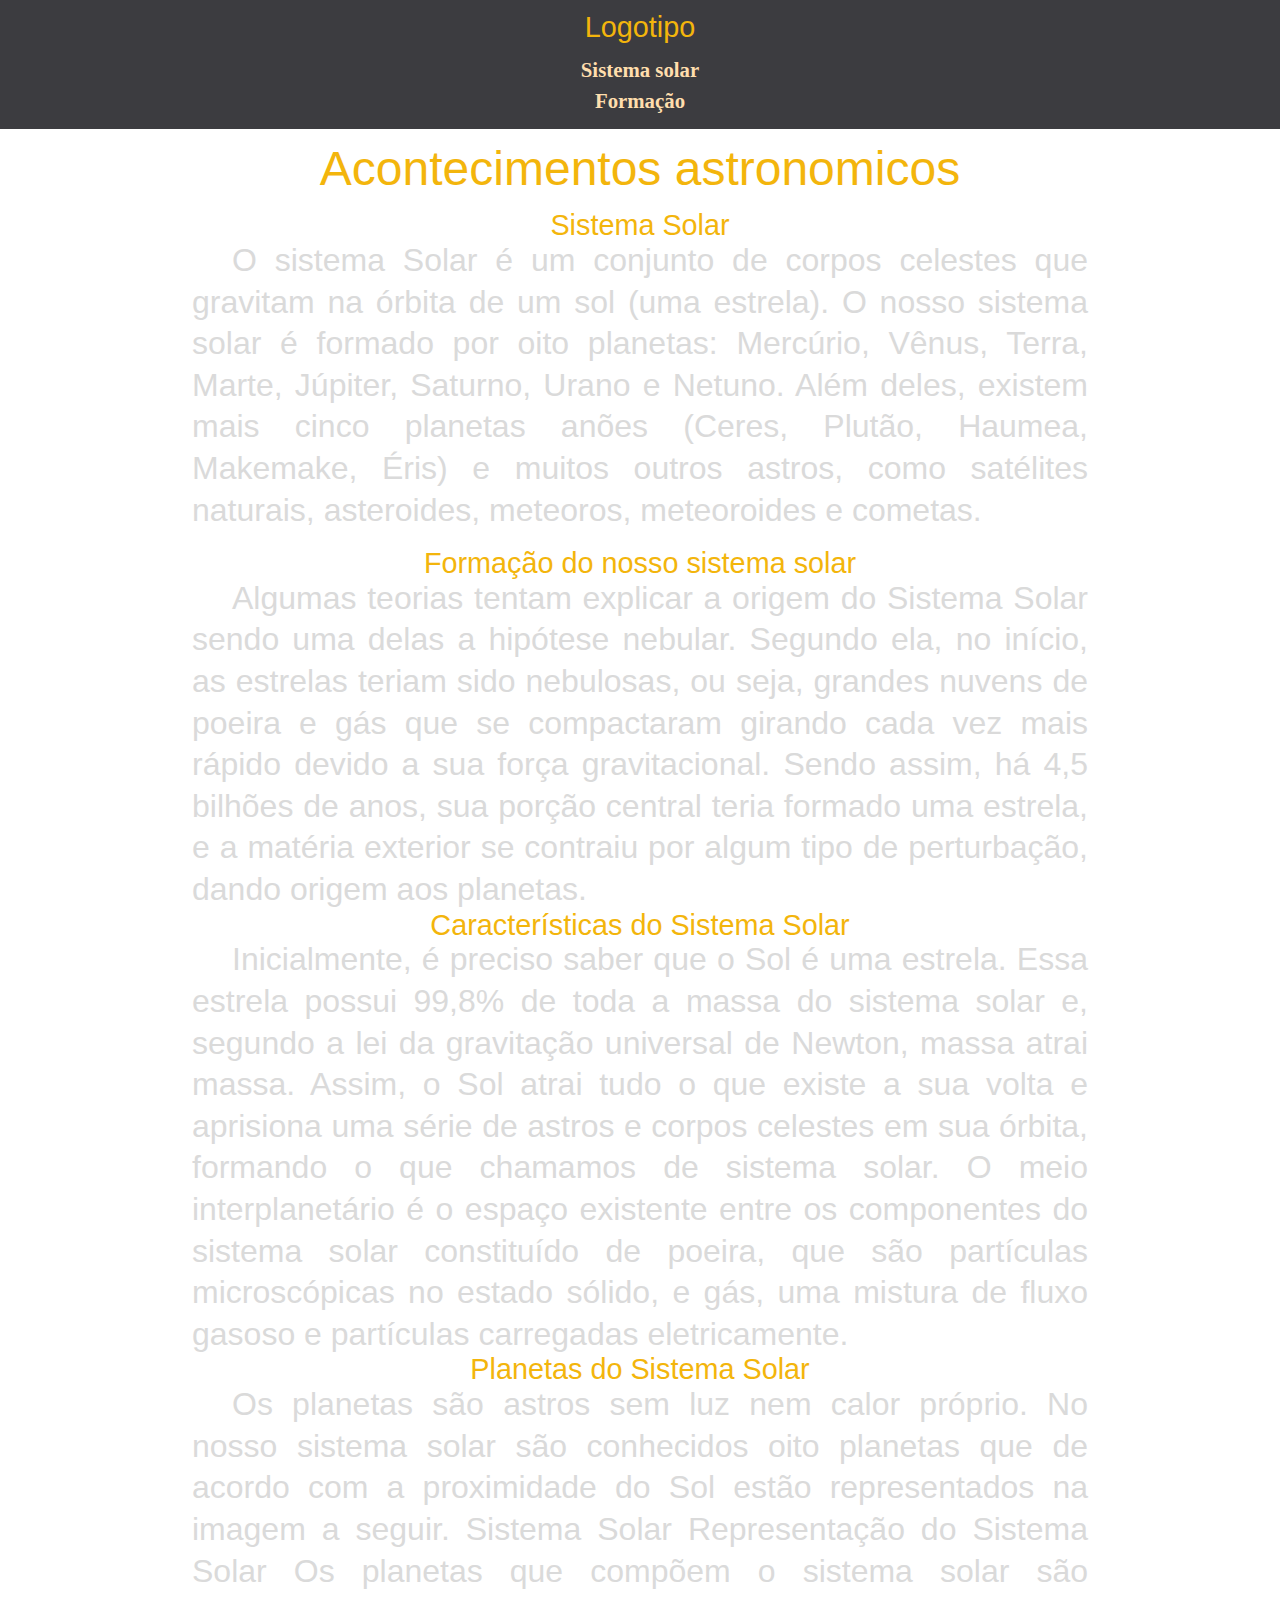
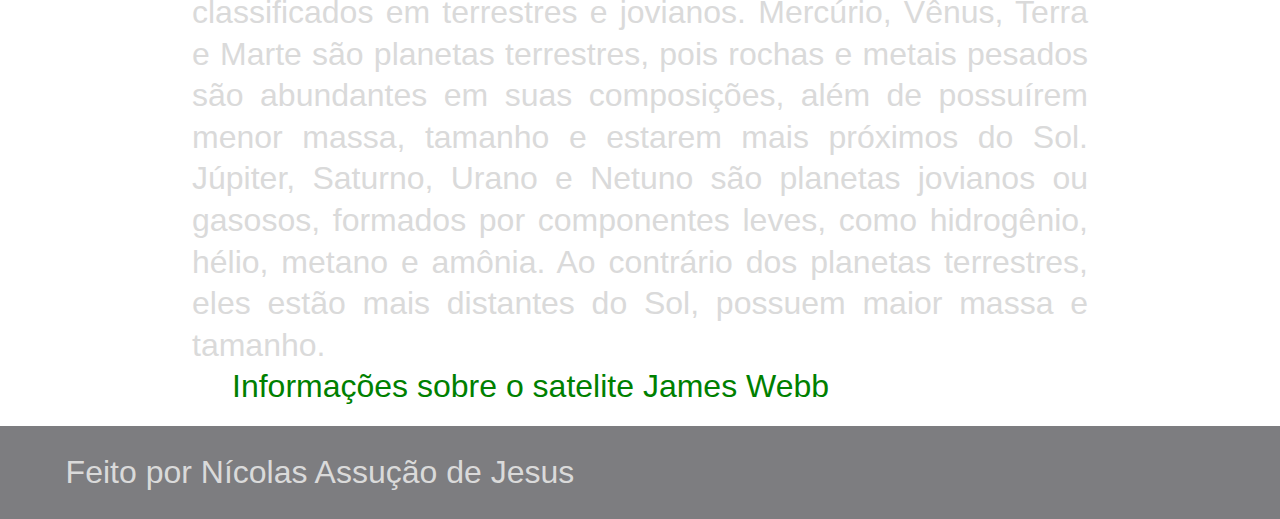
==== index.html @ 21ac7b67 "Alterações" ====
<!DOCTYPE html>
<html lang="pt-br">
<head>
    <meta charset="UTF-8">
    <meta http-equiv="X-UA-Compatible" content="IE=edge">
    <meta name="viewport" content="width=device-width, initial-scale=1.0">
    <link rel="stylesheet" href="css/reset.css">
    <link rel="stylesheet" href="css\estilo.css">
    <title>Astronomia</title>
</head>
<body>
    <header>
         <nav class="menu">
          <div class="logo">
            <h2>Logotipo</h2>
          </div>
        <div class="itens_menu">
        <ul>
            <li><a href="#Solar">Sistema solar</a></li>
            <li><a href="#Formação">Formação</a></li>
        <ul>
          </div>
        </nav>
        <figure>
            <img class="img_topo" src="img\James webb.webp" alt="">
        </figure>
    </header>
        <div class="container">

                    <h1>Acontecimentos astronomicos</h1>

                    <section id="Solar">
                    <h2>Sistema Solar</h2>
                    <p> O sistema Solar é um conjunto de corpos celestes que gravitam na órbita de um sol (uma estrela). 
                        O nosso sistema solar é formado por oito planetas: Mercúrio, Vênus, Terra, Marte, Júpiter, Saturno, Urano e Netuno.
                        Além deles, existem mais cinco planetas anões (Ceres, Plutão, Haumea, Makemake, Éris) e muitos outros astros, como 
                        satélites naturais, asteroides, meteoros, meteoroides e cometas.</p>
                    </section>
                    <section id="Formação">

                       <h2>Formação do nosso sistema solar </h2>
                    <p>Algumas teorias tentam explicar a origem do Sistema Solar sendo uma delas a hipótese nebular. Segundo ela, no início, as estrelas 
                    teriam sido nebulosas, ou seja, grandes nuvens de poeira e gás que se compactaram girando cada vez mais rápido 
                    devido a sua força gravitacional. Sendo assim, há 4,5 bilhões de anos, sua porção central teria formado 
                    uma estrela, e a matéria exterior se contraiu por algum tipo de perturbação, dando origem aos planetas. </p>

                       <h2>Características do Sistema Solar</h2>
                    <p>Inicialmente, é preciso saber que o Sol é uma estrela. Essa estrela possui 99,8% de toda a massa do sistema solar e, segundo a lei da gravitação 
                    universal de Newton, massa atrai massa. Assim, o Sol atrai tudo o que existe a sua volta e aprisiona uma série de astros e 
                    corpos celestes em sua órbita, formando o que chamamos de sistema solar. O meio interplanetário é o espaço existente entre os componentes do sistema 
                    solar constituído de poeira, que são partículas microscópicas no estado sólido, e gás, uma mistura de fluxo gasoso e partículas carregadas eletricamente.</p>
                        
                        <h2>Planetas do Sistema Solar</h2>
                    <p>Os planetas são astros sem luz nem calor próprio. No nosso sistema solar são conhecidos 
                    oito planetas que de acordo com a proximidade do Sol estão representados na imagem a seguir. 
                    Sistema Solar Representação do Sistema Solar
                    Os planetas que compõem o sistema solar são classificados em terrestres e jovianos.
                    Mercúrio, Vênus, Terra e Marte são planetas terrestres, pois rochas e metais pesados são abundantes 
                    em suas composições, além de possuírem menor massa, tamanho e estarem mais próximos do Sol. Júpiter, Saturno, Urano e Netuno 
                    são planetas jovianos ou gasosos, formados por componentes leves, como hidrogênio, hélio, metano e amônia. Ao contrário dos 
                    planetas terrestres, eles estão mais distantes do Sol, possuem maior massa e tamanho.</p>
                    <p><a href="JamesWebb.html">Informações sobre o satelite James Webb</a></p>

                    </section>
        </div>
        <style>
            body{
               background-image: url("img/espaço.gif");
               background-size: cover;
               background-attachment: fixed;
                }

            a:link{
                color:green;
                background-color: transparent;
                text-decoration: none;
            }

            a:visited{
                color:rgb(255, 86, 86);
                background-color: transparent;
                text-decoration: none;
            }

            a:hover{
                color:red;
                background-color: transparent;
                text-decoration: none;
            }

            a:active{
                color:yellow;
                background-color: transparent;
                text-decoration: none;
            }
        </style>
        <footer>
<p>Feito por Nícolas Assução de Jesus</p>
        </footer>
</body>
</html>
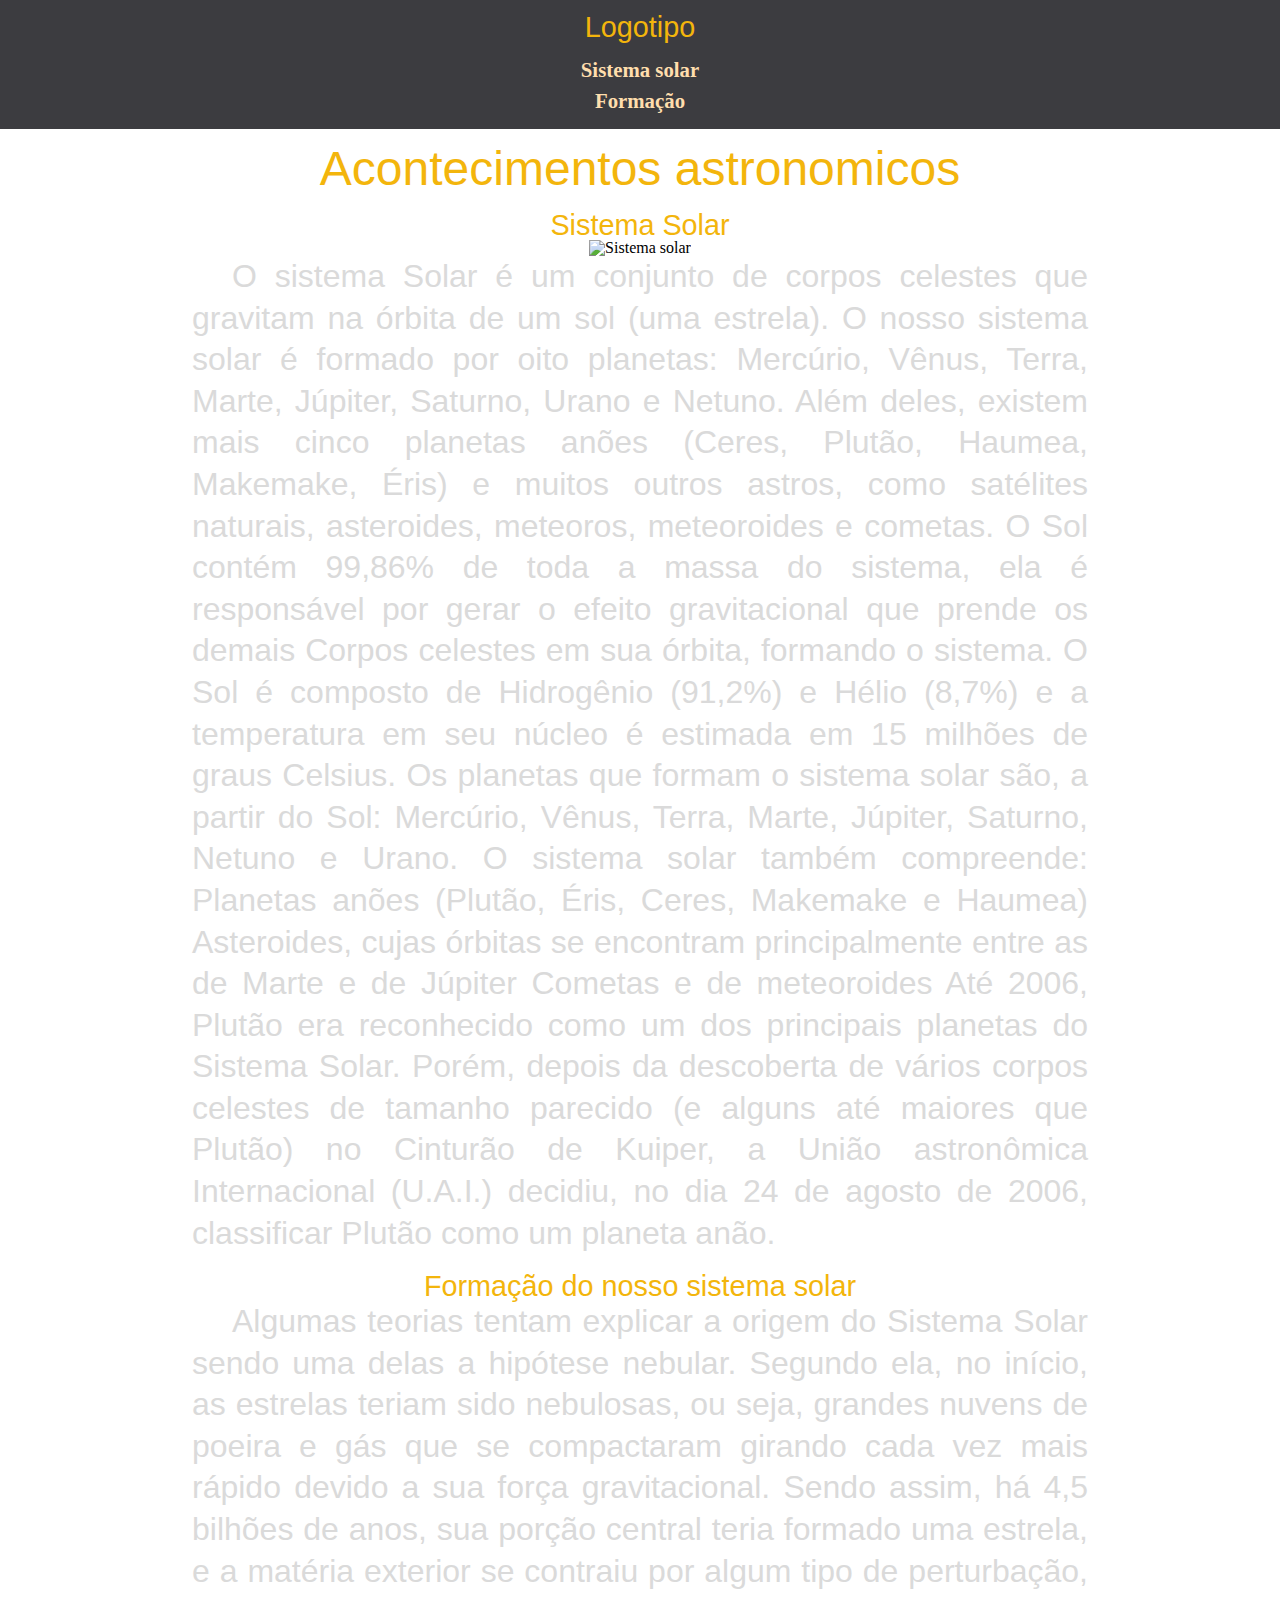
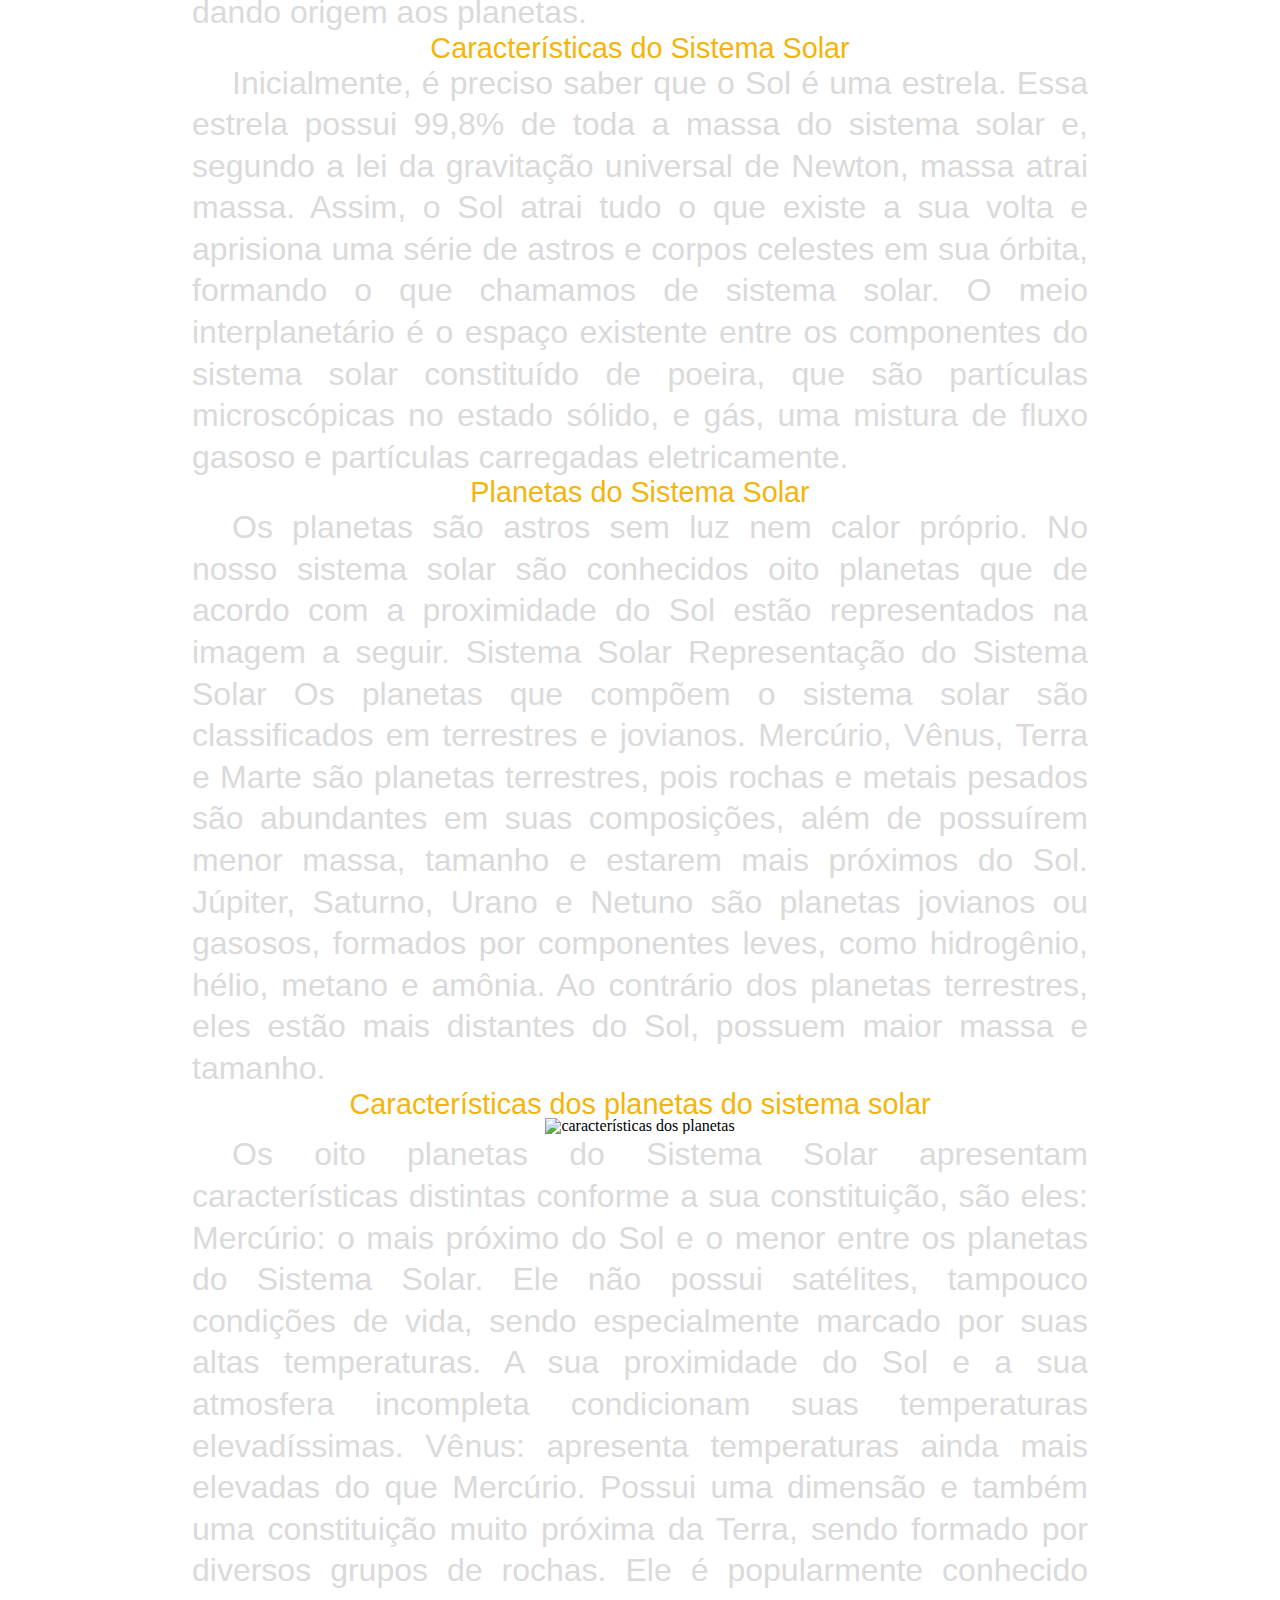
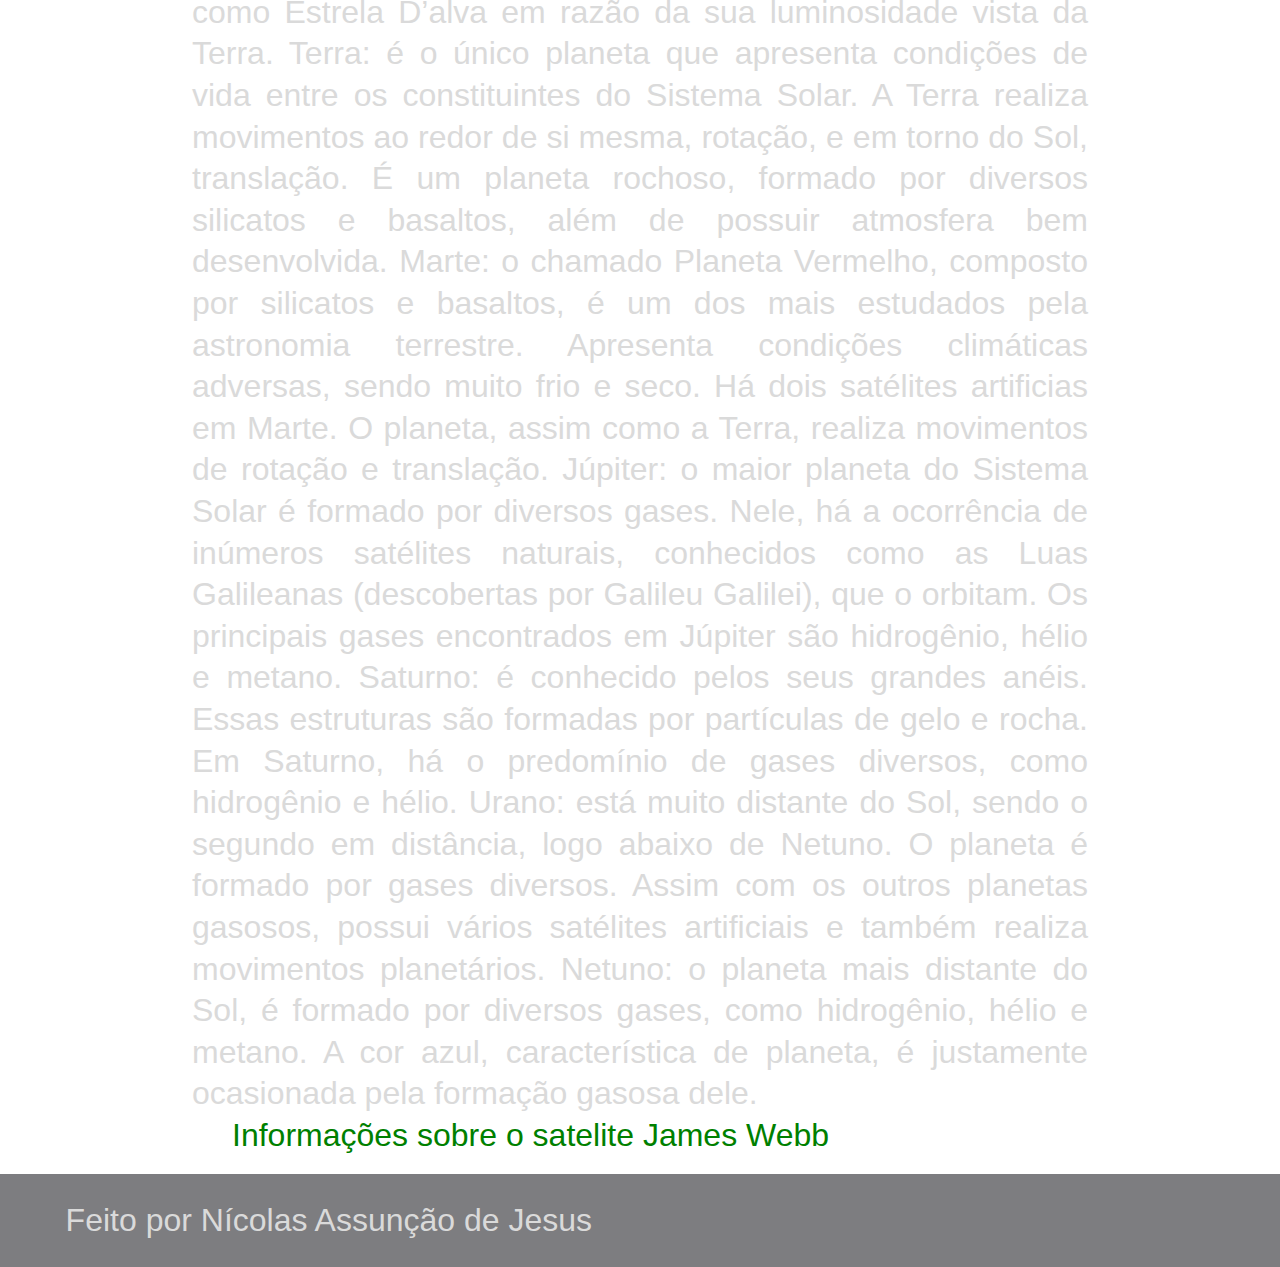
==== commit f0bbe7e0: "." ====
--- a/index.html
+++ b/index.html
@@ -31,10 +31,22 @@
 
                     <section id="Solar">
                     <h2>Sistema Solar</h2>
+                    <figure>
+                        <img class="esquerda" src="img/Sistema solar.webp" alt="Sistema solar">
+                    </figure>
                     <p> O sistema Solar é um conjunto de corpos celestes que gravitam na órbita de um sol (uma estrela). 
-                        O nosso sistema solar é formado por oito planetas: Mercúrio, Vênus, Terra, Marte, Júpiter, Saturno, Urano e Netuno.
-                        Além deles, existem mais cinco planetas anões (Ceres, Plutão, Haumea, Makemake, Éris) e muitos outros astros, como 
-                        satélites naturais, asteroides, meteoros, meteoroides e cometas.</p>
+                    O nosso sistema solar é formado por oito planetas: Mercúrio, Vênus, Terra, Marte, Júpiter, Saturno, Urano e Netuno.
+                    Além deles, existem mais cinco planetas anões (Ceres, Plutão, Haumea, Makemake, Éris) e muitos outros astros, como satélites naturais, asteroides, meteoros, meteoroides e cometas.
+                    O Sol contém 99,86% de toda a massa do sistema, ela é responsável por gerar o efeito gravitacional que prende os demais 
+                    Corpos celestes em sua órbita, formando o sistema. O Sol é composto de Hidrogênio (91,2%) e Hélio (8,7%) e a temperatura em seu núcleo é estimada em 15 milhões de graus Celsius.
+                    Os planetas que formam o sistema solar são, a partir do Sol: Mercúrio, Vênus, Terra, Marte, Júpiter, Saturno, Netuno e Urano.
+                    O sistema solar também compreende:
+                    Planetas anões (Plutão, Éris, Ceres, Makemake e Haumea)
+                    Asteroides, cujas órbitas se encontram principalmente entre as de Marte e de Júpiter
+                    Cometas e de meteoroides
+                    Até 2006, Plutão era reconhecido como um dos principais planetas do Sistema Solar. Porém, depois da descoberta de vários corpos celestes de tamanho parecido (e alguns até maiores que Plutão) no Cinturão de Kuiper, a União 
+                    astronômica Internacional (U.A.I.) decidiu, no dia 24 de agosto de 2006, classificar Plutão como um planeta anão.
+                    </p>
                     </section>
                     <section id="Formação">
 
@@ -59,6 +71,20 @@
                     em suas composições, além de possuírem menor massa, tamanho e estarem mais próximos do Sol. Júpiter, Saturno, Urano e Netuno 
                     são planetas jovianos ou gasosos, formados por componentes leves, como hidrogênio, hélio, metano e amônia. Ao contrário dos 
                     planetas terrestres, eles estão mais distantes do Sol, possuem maior massa e tamanho.</p>
+
+                    <h2>Características dos planetas do sistema solar</h2>
+                    <figure>
+                        <img class="direita" src="img/planetas.webp" alt="características dos planetas">
+                    </figure>
+                    <p>Os oito planetas do Sistema Solar apresentam características distintas conforme a sua constituição, são eles:
+                    Mercúrio: o mais próximo do Sol e o menor entre os planetas do Sistema Solar. Ele não possui satélites, tampouco condições de vida, sendo especialmente marcado por suas altas temperaturas. A sua proximidade do Sol e a sua atmosfera incompleta condicionam suas temperaturas elevadíssimas.
+                    Vênus: apresenta temperaturas ainda mais elevadas do que Mercúrio. Possui uma dimensão e também uma constituição muito próxima da Terra, sendo formado por diversos grupos de rochas. Ele é popularmente conhecido como Estrela D’alva em razão da sua luminosidade vista da Terra.
+                    Terra: é o único planeta que apresenta condições de vida entre os constituintes do Sistema Solar. A Terra realiza movimentos ao redor de si mesma, rotação, e em torno do Sol, translação. É um planeta rochoso, formado por diversos silicatos e basaltos, além de possuir atmosfera bem desenvolvida.
+                    Marte: o chamado Planeta Vermelho, composto por silicatos e basaltos, é um dos mais estudados pela astronomia terrestre. Apresenta condições climáticas adversas, sendo muito frio e seco. Há dois satélites artificias em Marte. O planeta, assim como a Terra, realiza movimentos de rotação e translação.
+                    Júpiter: o maior planeta do Sistema Solar é formado por diversos gases. Nele, há a ocorrência de inúmeros satélites naturais, conhecidos como as Luas Galileanas (descobertas por Galileu Galilei), que o orbitam. Os principais gases encontrados em Júpiter são hidrogênio, hélio e metano.
+                    Saturno: é conhecido pelos seus grandes anéis. Essas estruturas são formadas por partículas de gelo e rocha. Em Saturno, há o predomínio de gases diversos, como hidrogênio e hélio.
+                    Urano: está muito distante do Sol, sendo o segundo em distância, logo abaixo de Netuno. O planeta é formado por gases diversos. Assim com os outros planetas gasosos, possui vários satélites artificiais e também realiza movimentos planetários.
+                    Netuno: o planeta mais distante do Sol, é formado por diversos gases, como hidrogênio, hélio e metano. A cor azul, característica de planeta, é justamente ocasionada pela formação gasosa dele.</p>
                     <p><a href="JamesWebb.html">Informações sobre o satelite James Webb</a></p>
 
                     </section>
@@ -95,7 +121,7 @@
             }
         </style>
         <footer>
-<p>Feito por Nícolas Assução de Jesus</p>
+<p>Feito por Nícolas Assunção de Jesus</p>
         </footer>
 </body>
 </html>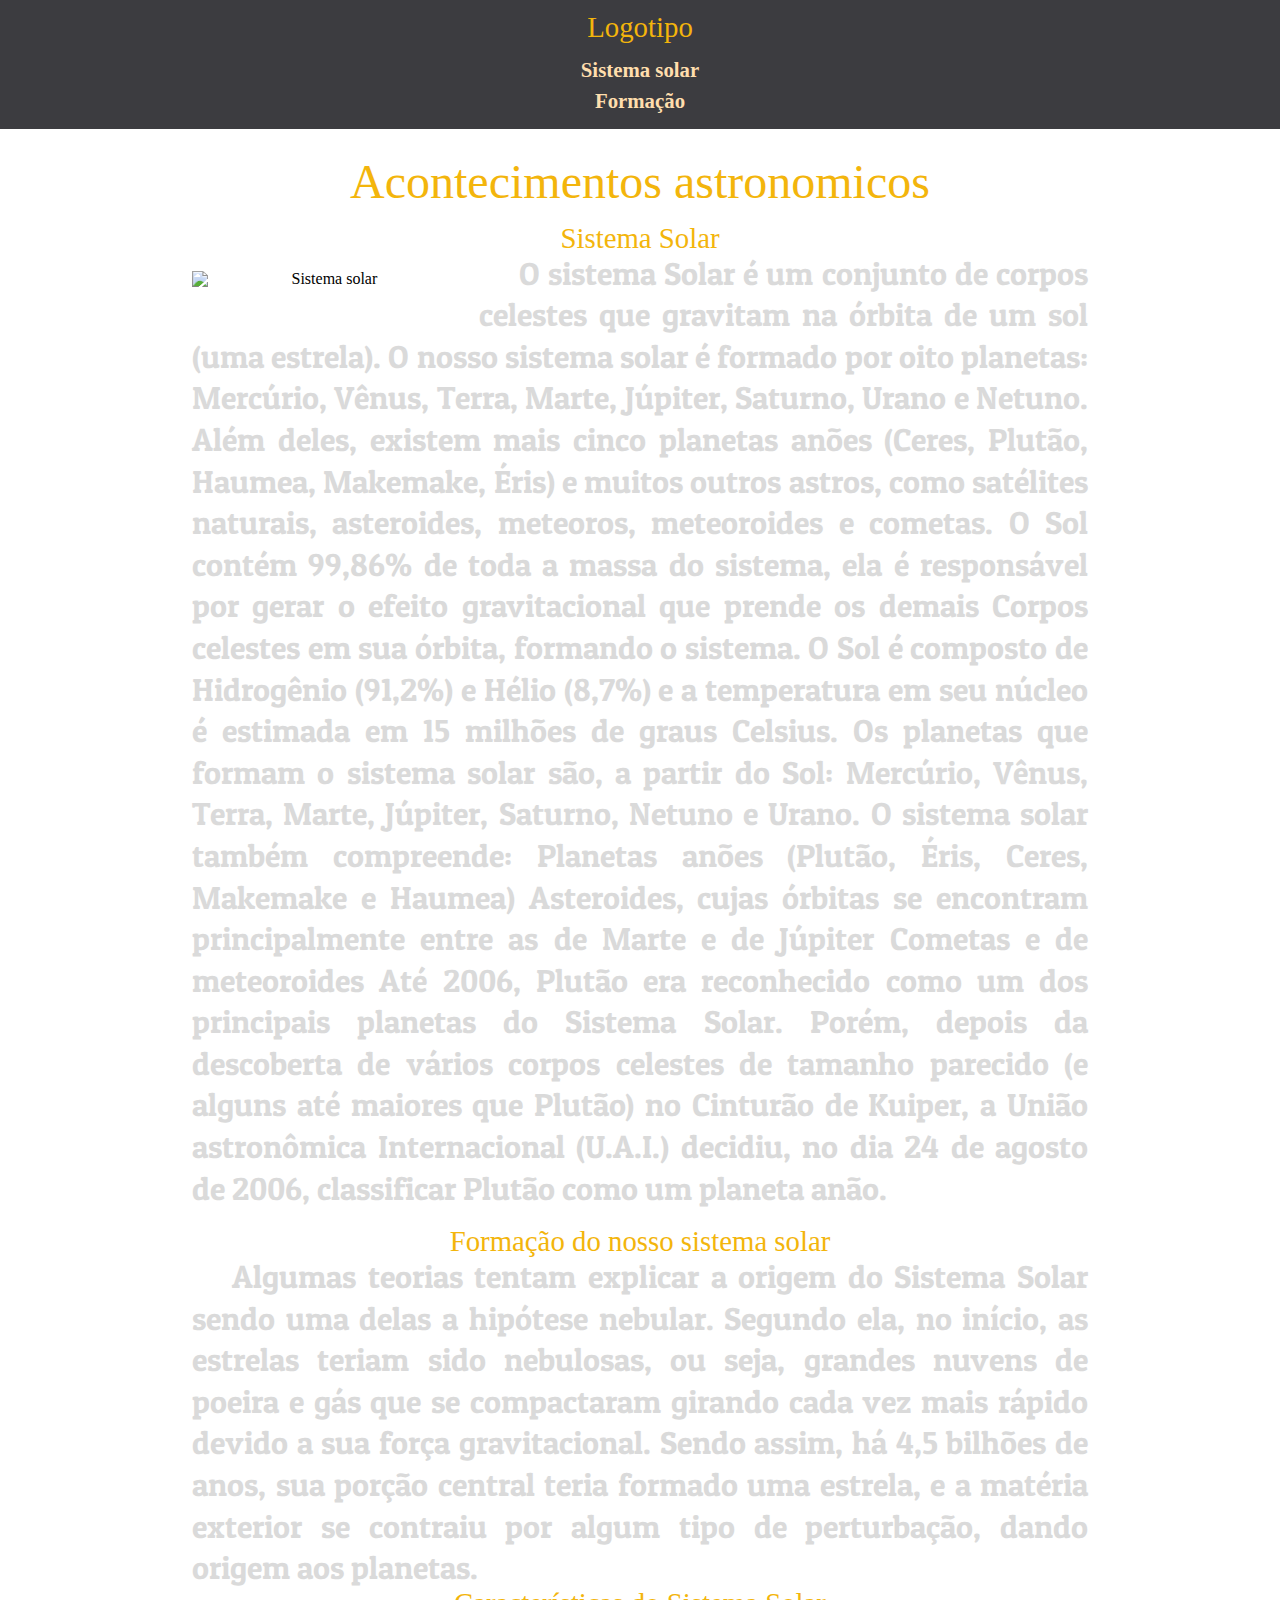
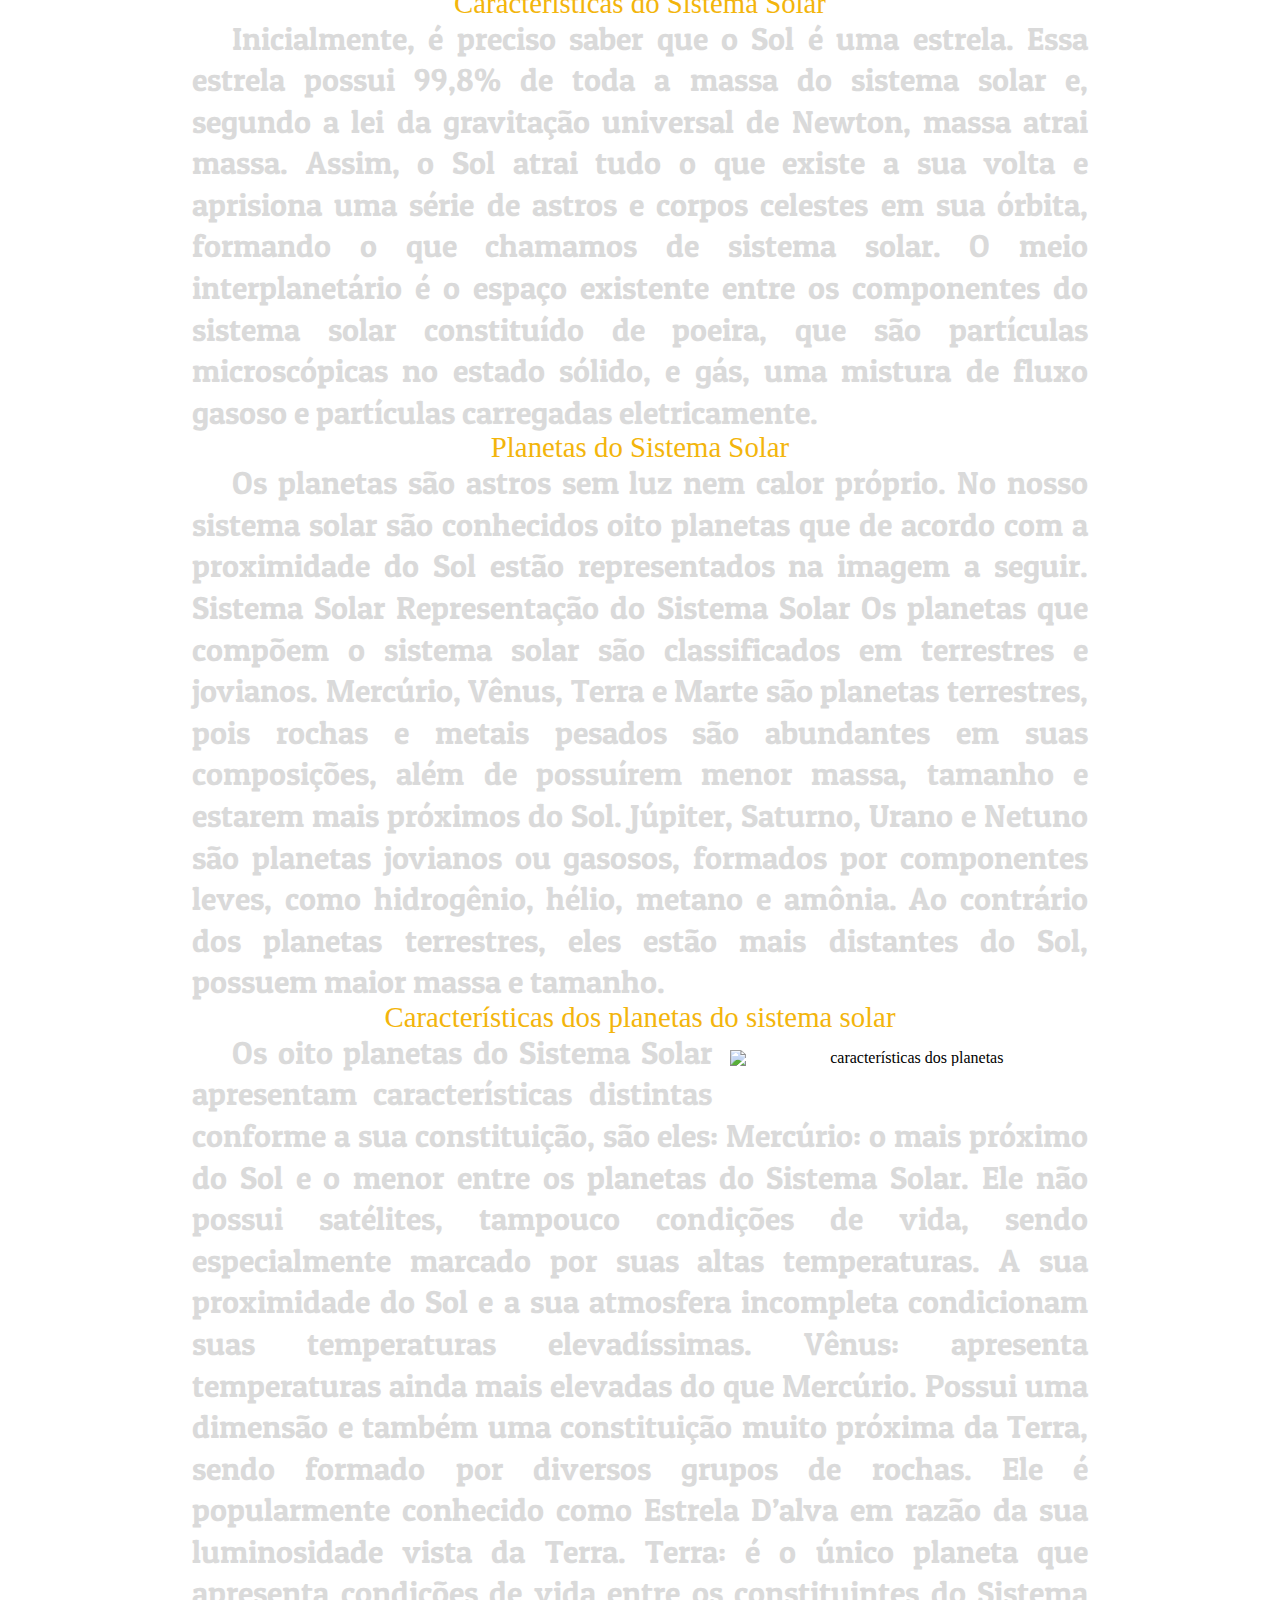
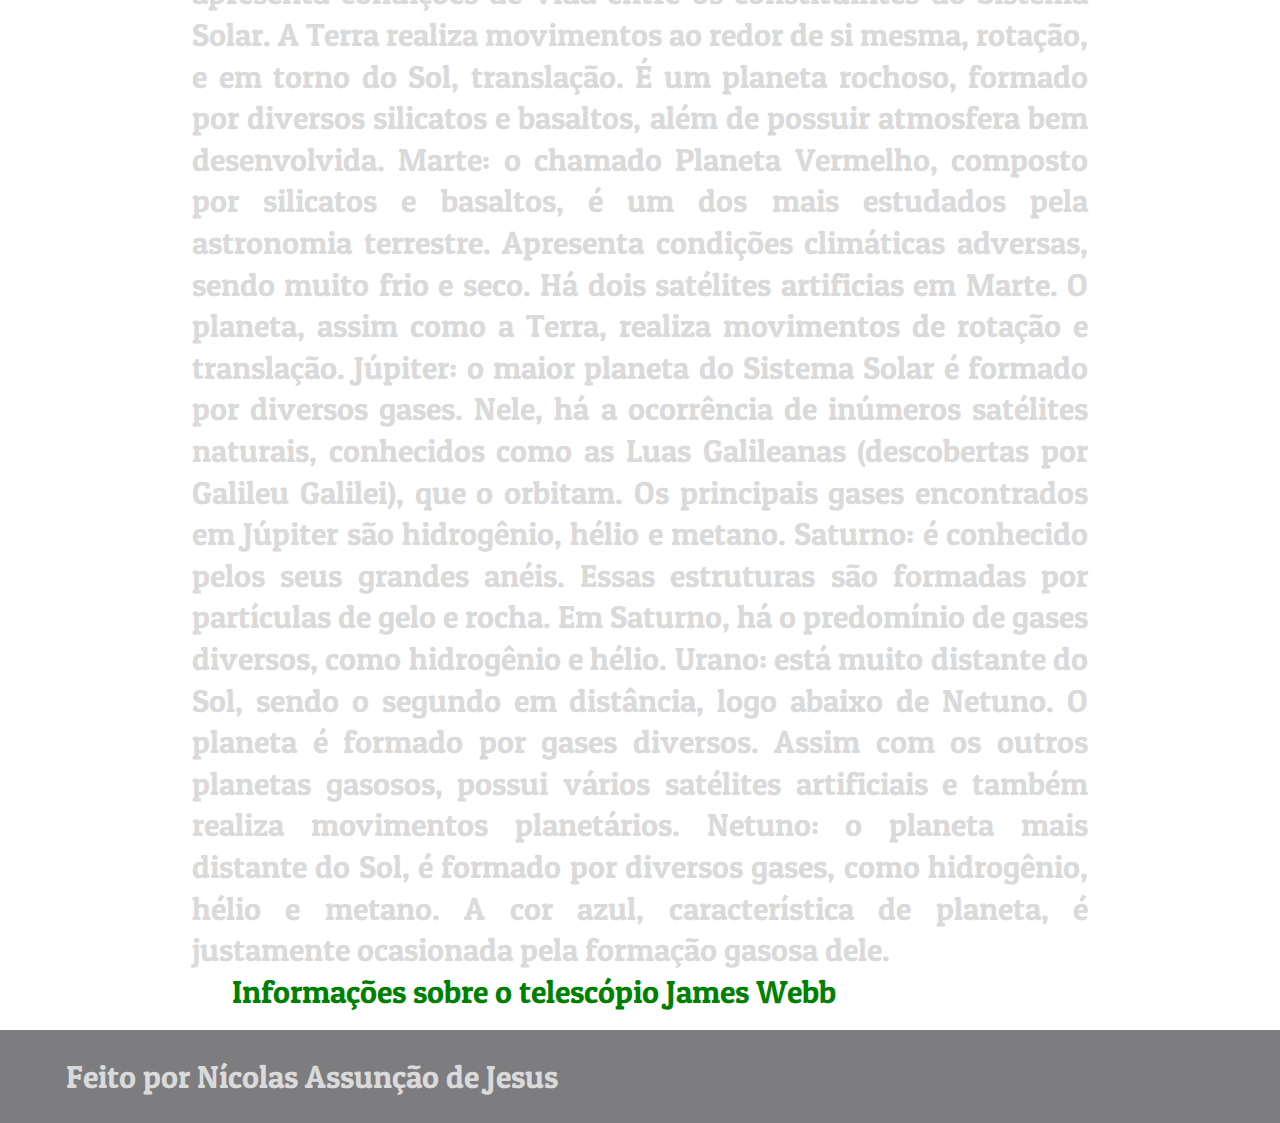
==== commit 2dffa624: "Add files via upload" ====
--- a/index.html
+++ b/index.html
@@ -6,6 +6,10 @@
     <meta name="viewport" content="width=device-width, initial-scale=1.0">
     <link rel="stylesheet" href="css/reset.css">
     <link rel="stylesheet" href="css\estilo.css">
+    <link rel="shortcut icon" href="img/favicon.ico" type="image/x-icon">
+    <link rel="preconnect" href="https://fonts.googleapis.com">
+<link rel="preconnect" href="https://fonts.gstatic.com" crossorigin>
+<link href="https://fonts.googleapis.com/css2?family=Signika+Negative:wght@300&display=swap" rel="stylesheet">
     <title>Astronomia</title>
 </head>
 <body>
@@ -85,7 +89,7 @@
                     Saturno: é conhecido pelos seus grandes anéis. Essas estruturas são formadas por partículas de gelo e rocha. Em Saturno, há o predomínio de gases diversos, como hidrogênio e hélio.
                     Urano: está muito distante do Sol, sendo o segundo em distância, logo abaixo de Netuno. O planeta é formado por gases diversos. Assim com os outros planetas gasosos, possui vários satélites artificiais e também realiza movimentos planetários.
                     Netuno: o planeta mais distante do Sol, é formado por diversos gases, como hidrogênio, hélio e metano. A cor azul, característica de planeta, é justamente ocasionada pela formação gasosa dele.</p>
-                    <p><a href="JamesWebb.html">Informações sobre o satelite James Webb</a></p>
+                    <p><a href="JamesWebb.html">Informações sobre o telescópio James Webb</a></p>
 
                     </section>
         </div>
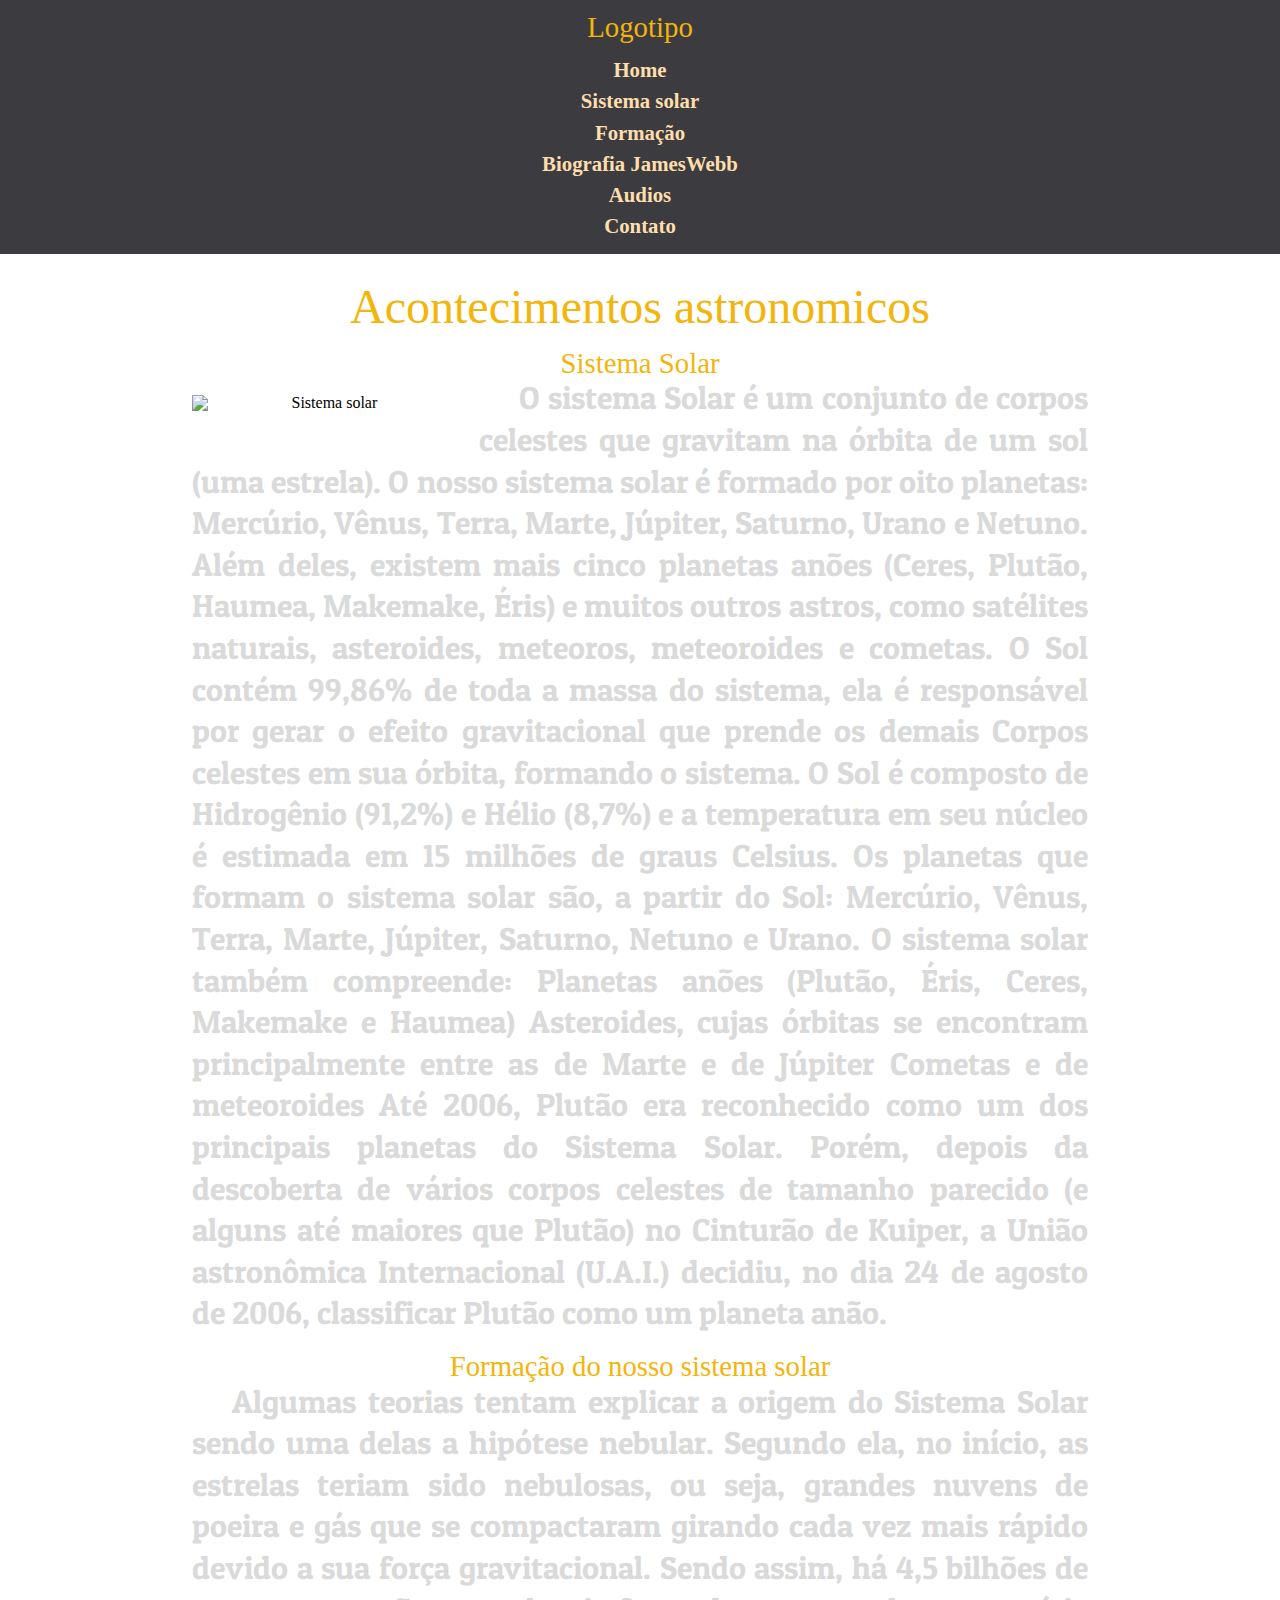
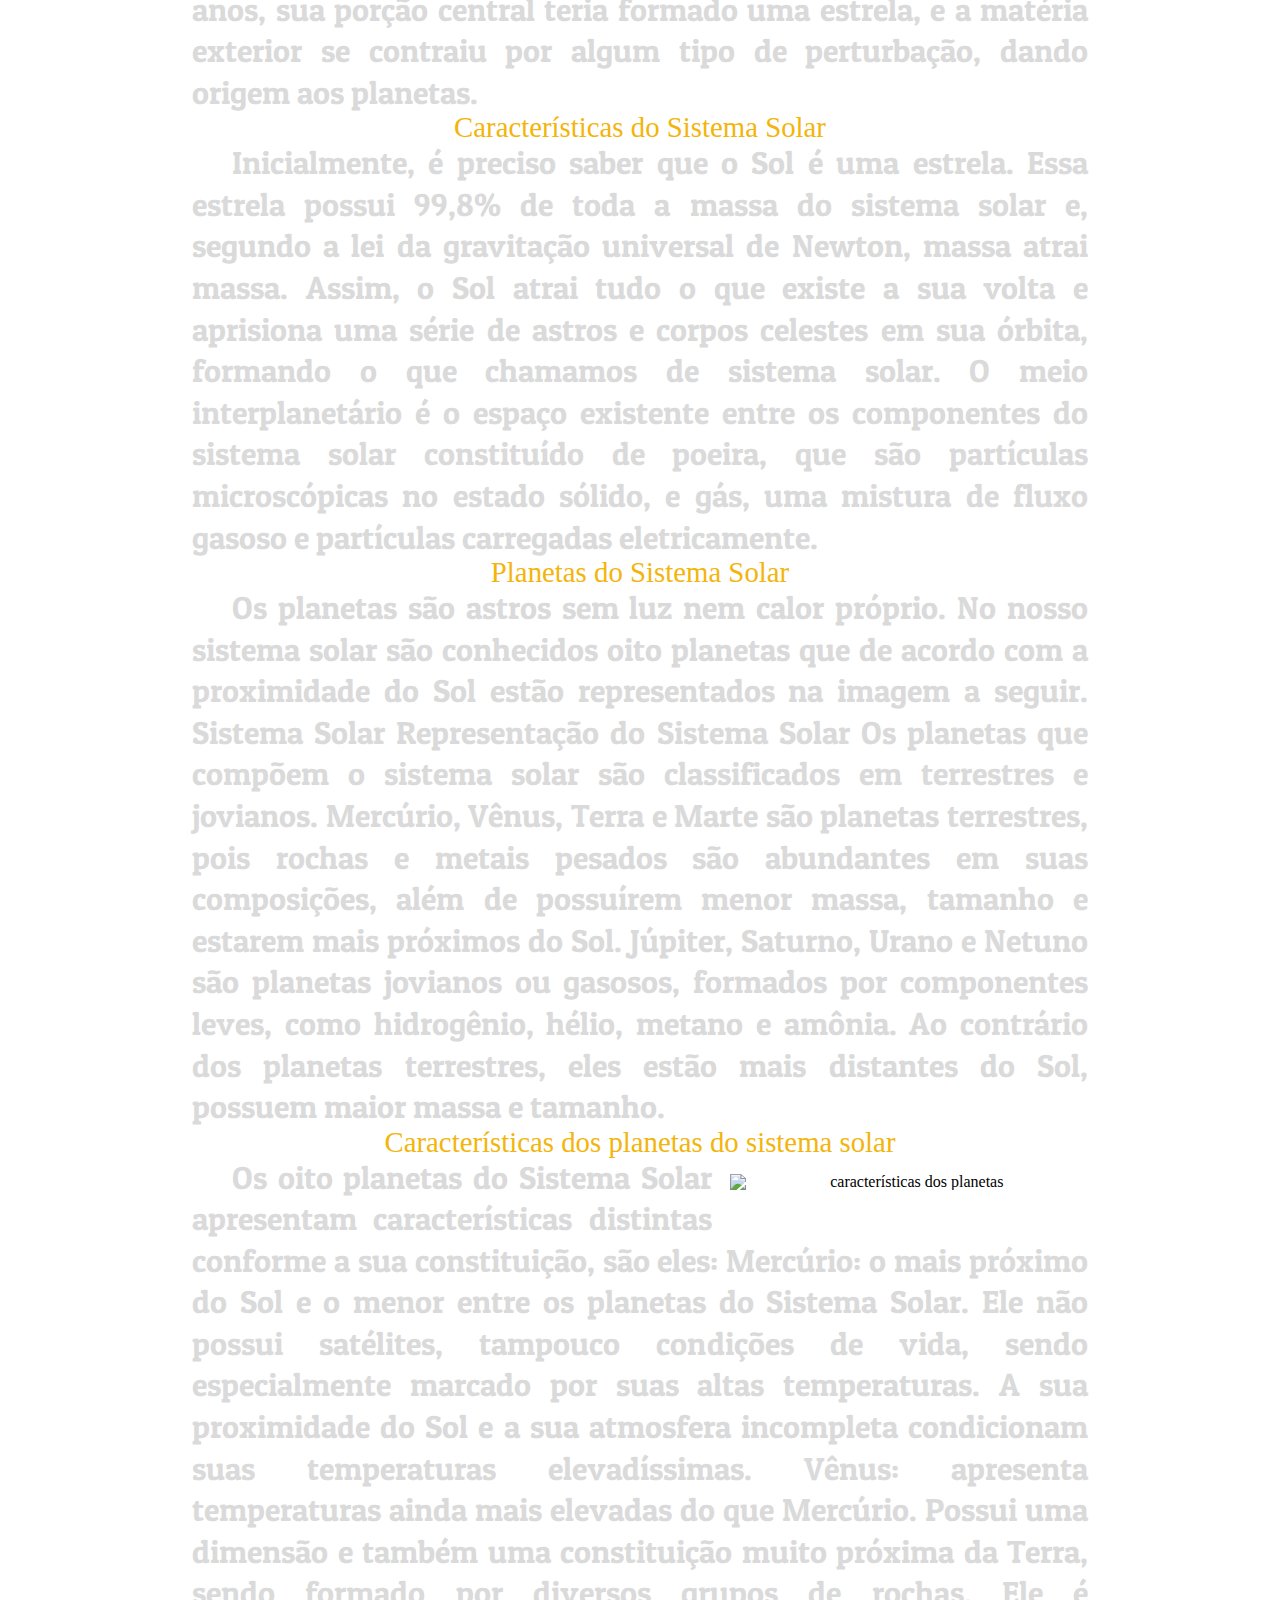
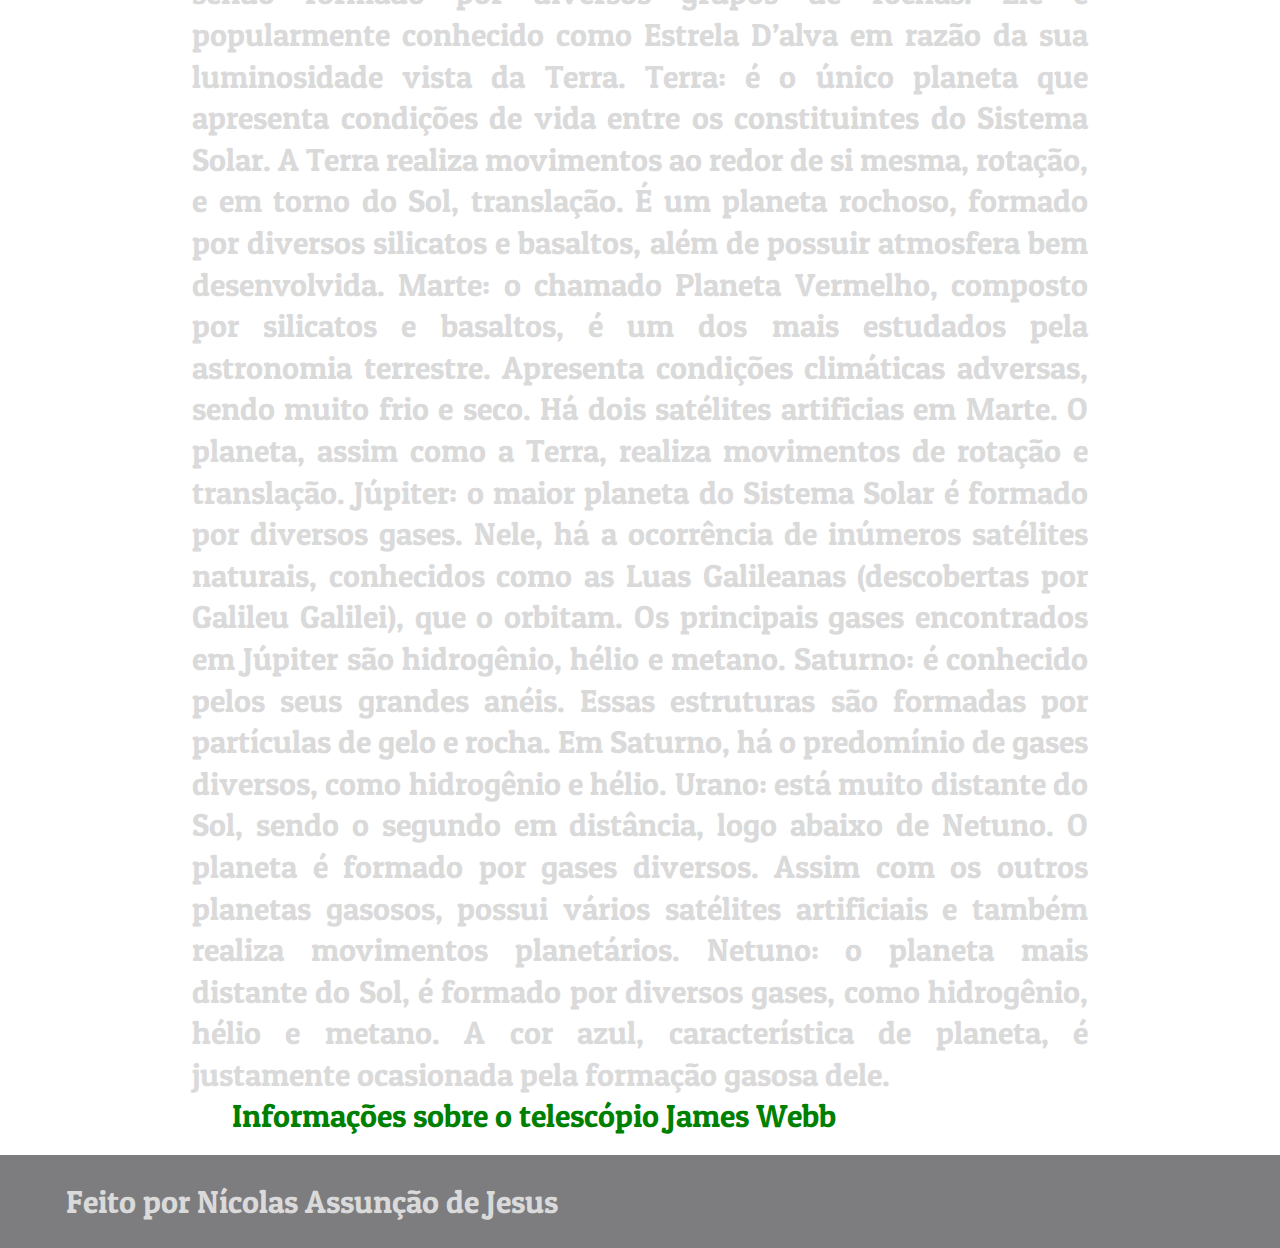
==== commit cb5c806c: "Add files via upload" ====
--- a/index.html
+++ b/index.html
@@ -20,8 +20,12 @@
           </div>
         <div class="itens_menu">
         <ul>
-            <li><a href="#Solar">Sistema solar</a></li>
-            <li><a href="#Formação">Formação</a></li>
+            <li><a href="index.html">Home</a></li>
+            <li><a href="index.html#Solar">Sistema solar</a></li>
+            <li><a href="index.html#Formação">Formação</a></li>
+            <li><a href="JamesWebb.html">Biografia JamesWebb</a></li>
+            <li><a href="audios.html">Audios</a></li>
+            <li><a href="contato.html">Contato</a></li>
         <ul>
           </div>
         </nav>
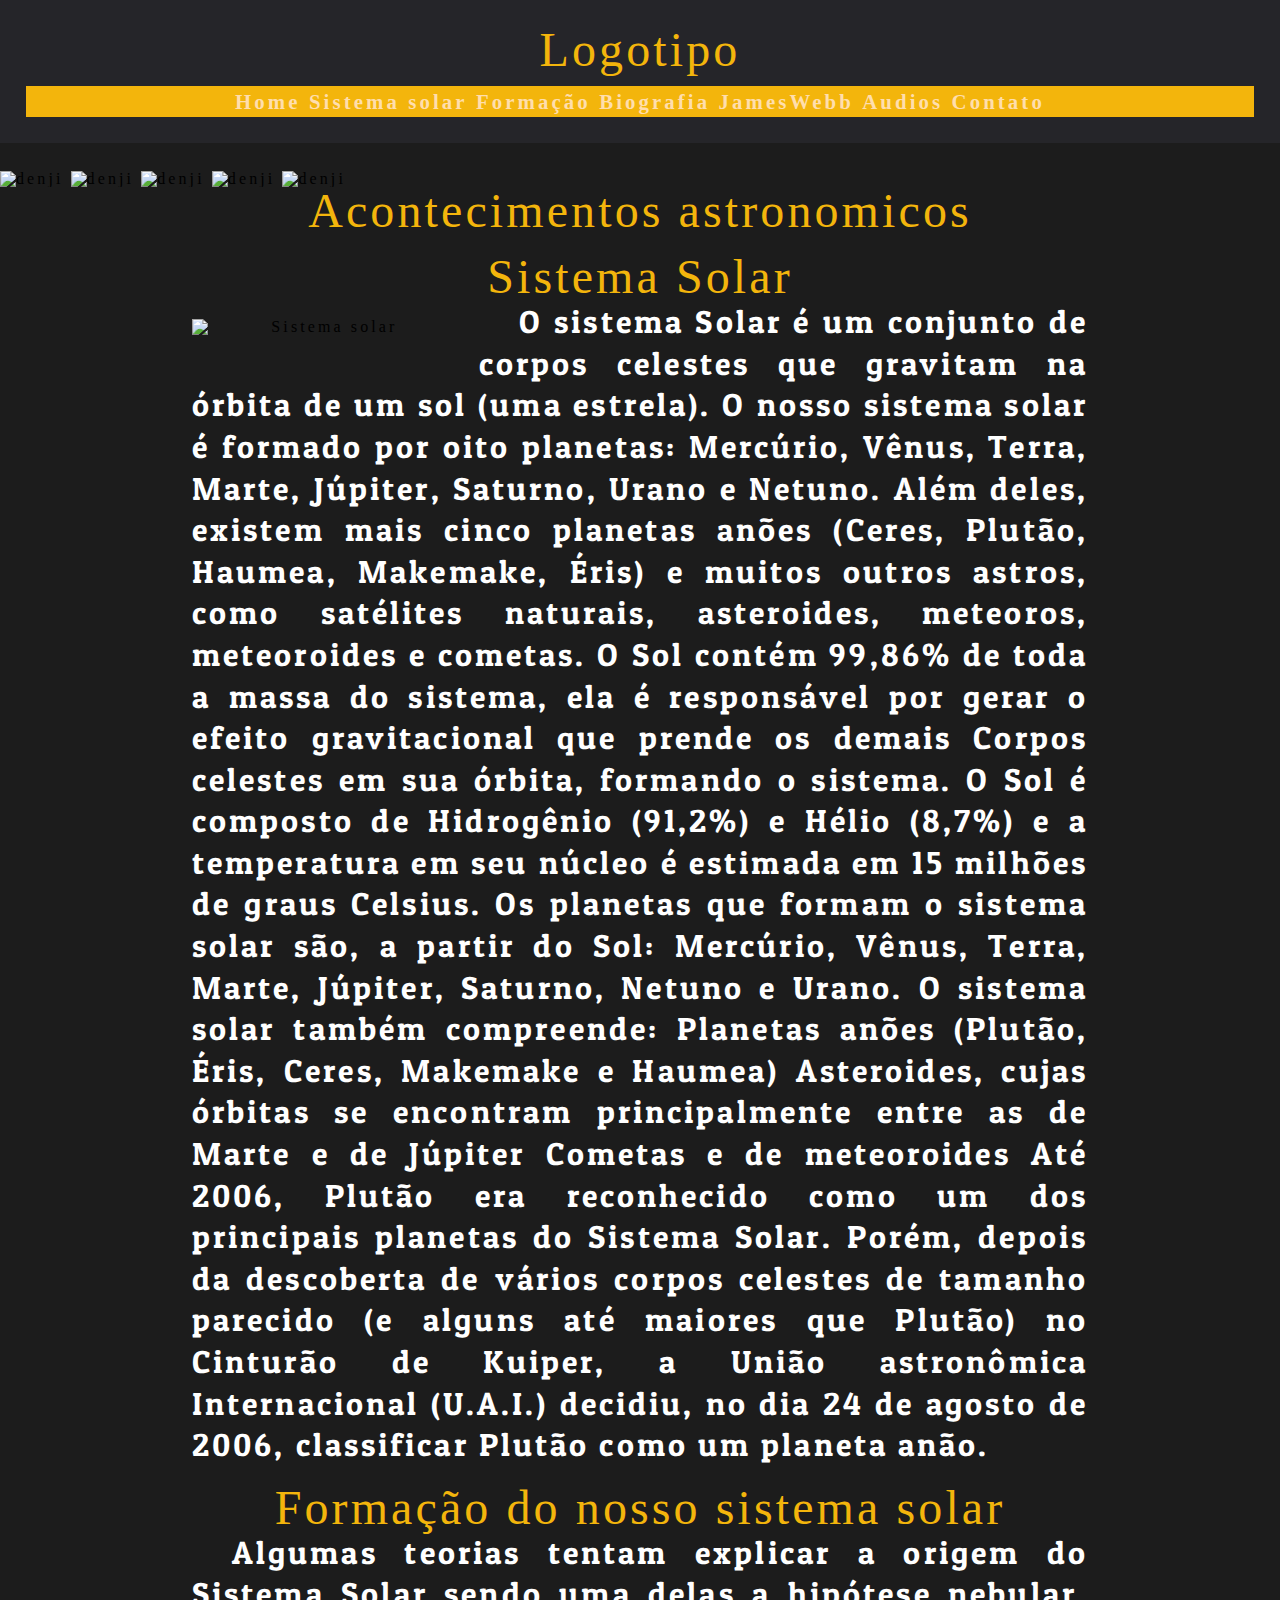
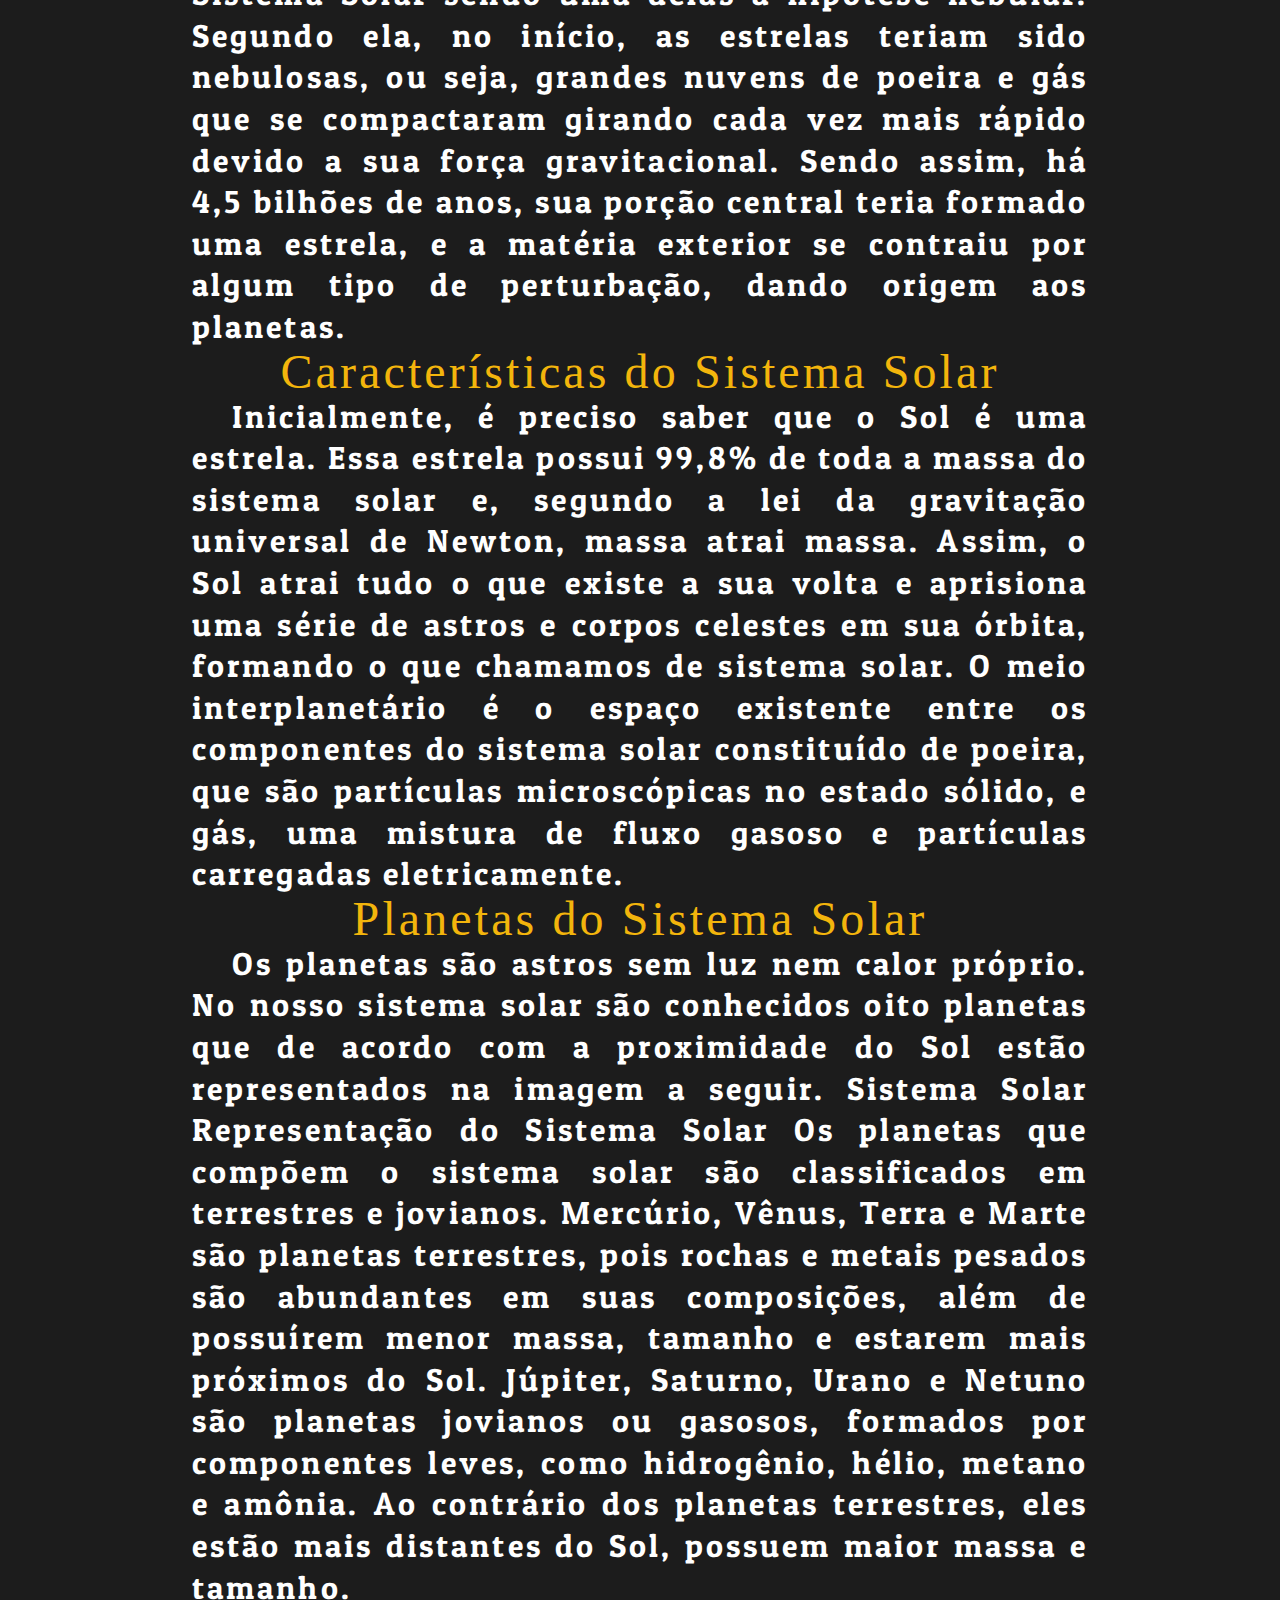
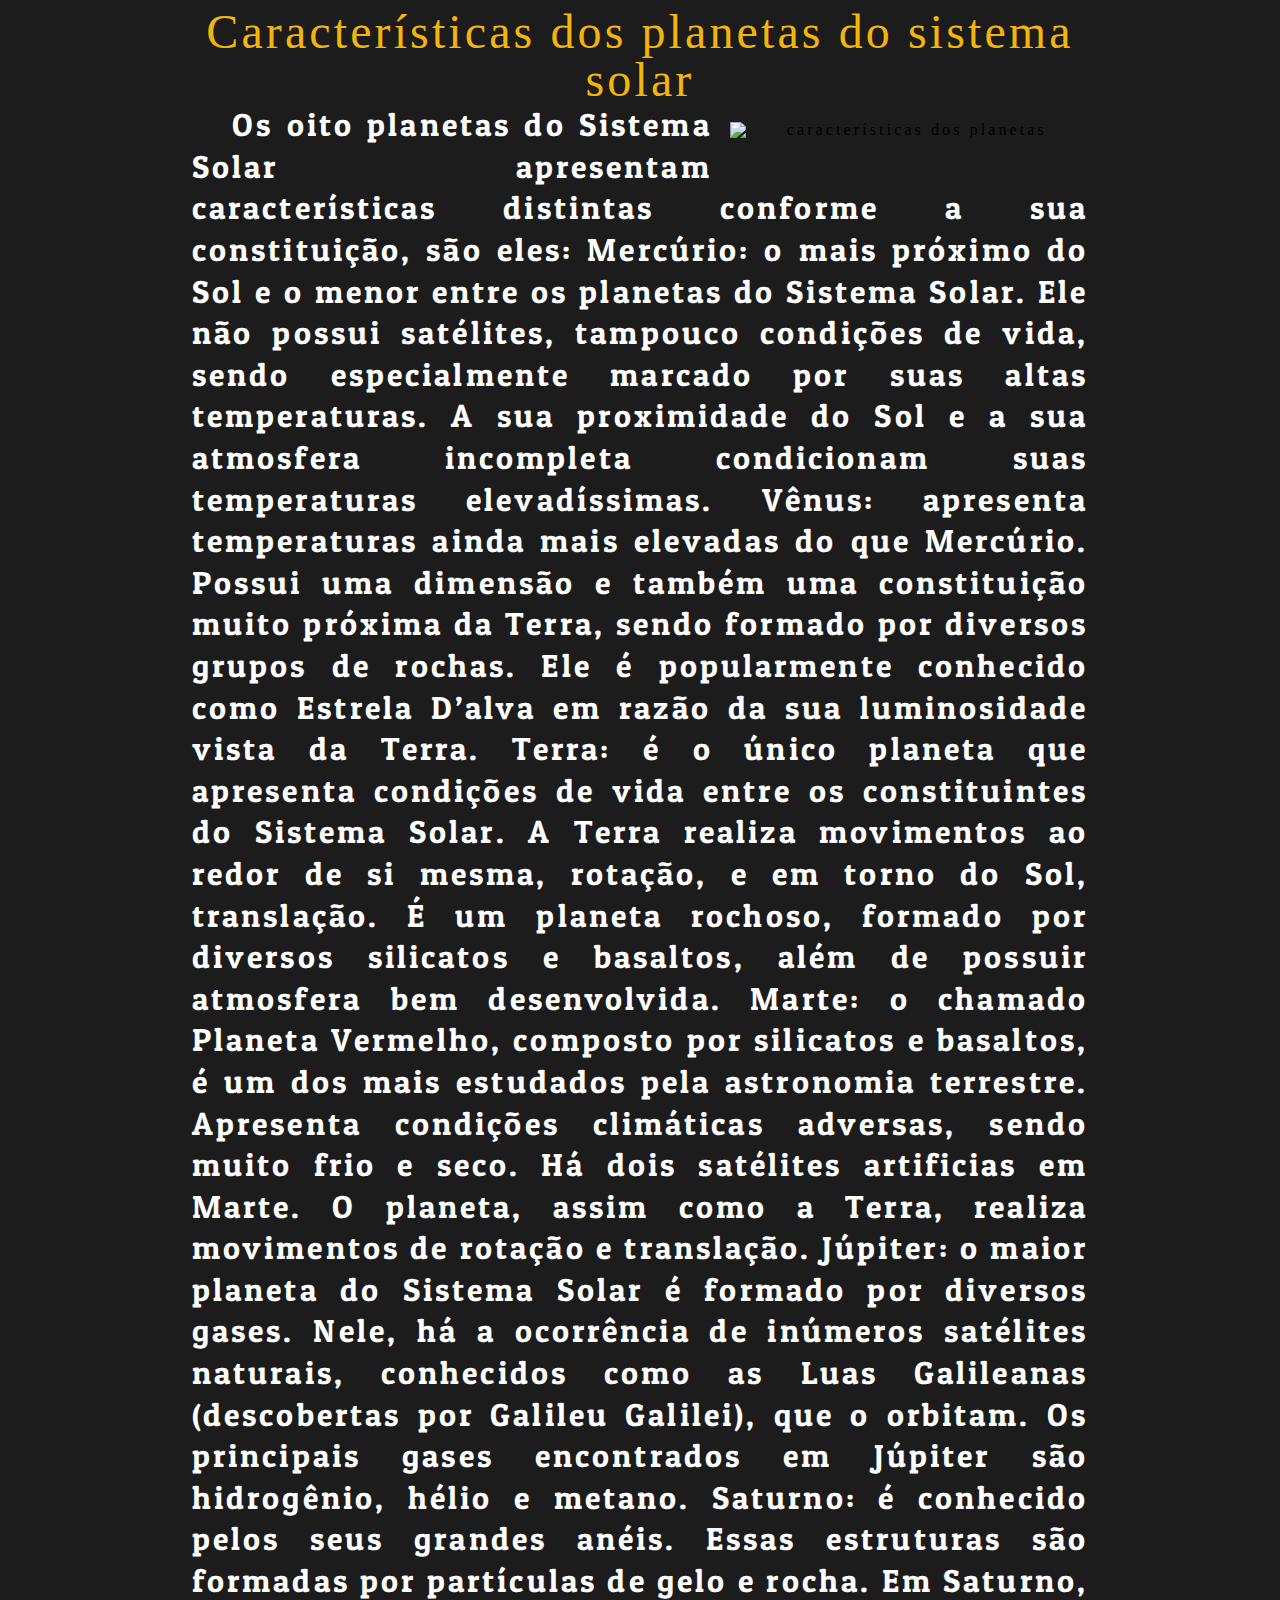
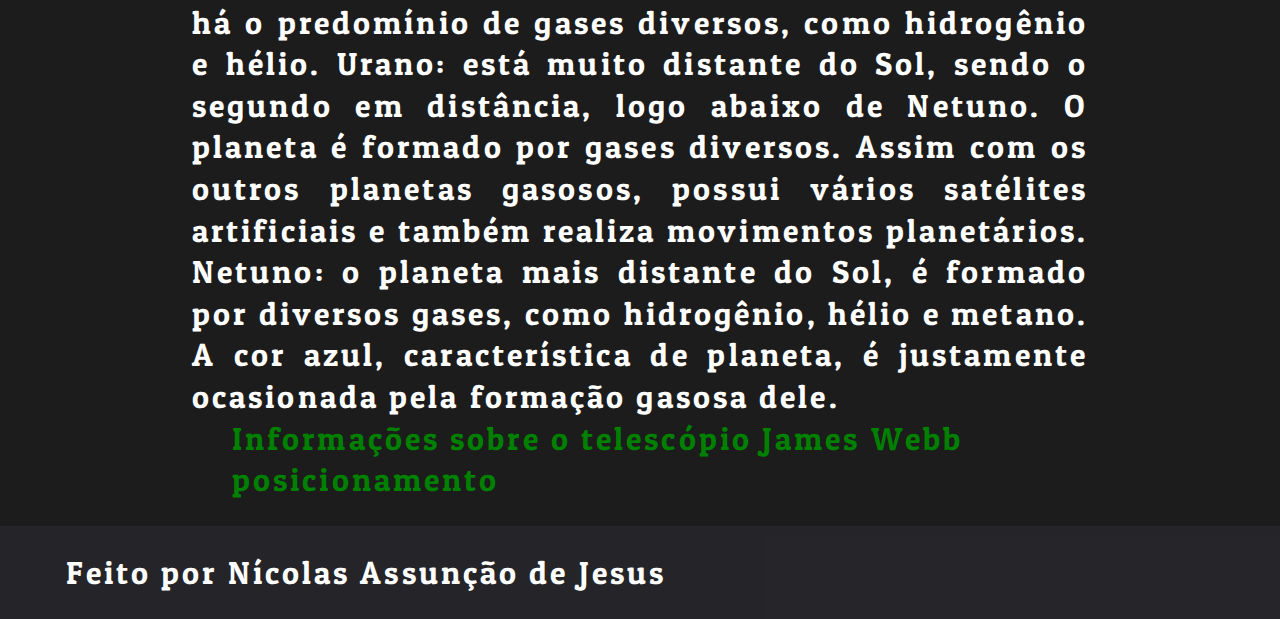
==== commit 5a08fc8c: "Add files via upload" ====
--- a/index.html
+++ b/index.html
@@ -32,6 +32,15 @@
         <figure>
             <img class="img_topo" src="img\James webb.webp" alt="">
         </figure>
+        <div id="scrool" class="scrollmenu">
+            <div>
+                <img class="img_topo2" src="img/imagem natural1.jpg" alt="denji">
+                <img class="img_topo2" src="img/natural 23.jpg" alt="denji">
+                <img class="img_topo2" src="img/natural3.jpg" alt="denji">
+                <img class="img_topo2" src="img/natural4.jpg" alt="denji">
+                <img class="img_topo2" src="img/imagem natural 7.jpg" alt="denji">
+            </div>
+        </div>
     </header>
         <div class="container">
 
@@ -94,12 +103,14 @@
                     Urano: está muito distante do Sol, sendo o segundo em distância, logo abaixo de Netuno. O planeta é formado por gases diversos. Assim com os outros planetas gasosos, possui vários satélites artificiais e também realiza movimentos planetários.
                     Netuno: o planeta mais distante do Sol, é formado por diversos gases, como hidrogênio, hélio e metano. A cor azul, característica de planeta, é justamente ocasionada pela formação gasosa dele.</p>
                     <p><a href="JamesWebb.html">Informações sobre o telescópio James Webb</a></p>
+                    <p><a href="testecss.html">posicionamento</a></p>
 
                     </section>
         </div>
         <style>
             body{
-               background-image: url("img/espaço.gif");
+               
+            background-color: 	#1C1C1C;
                background-size: cover;
                background-attachment: fixed;
                 }
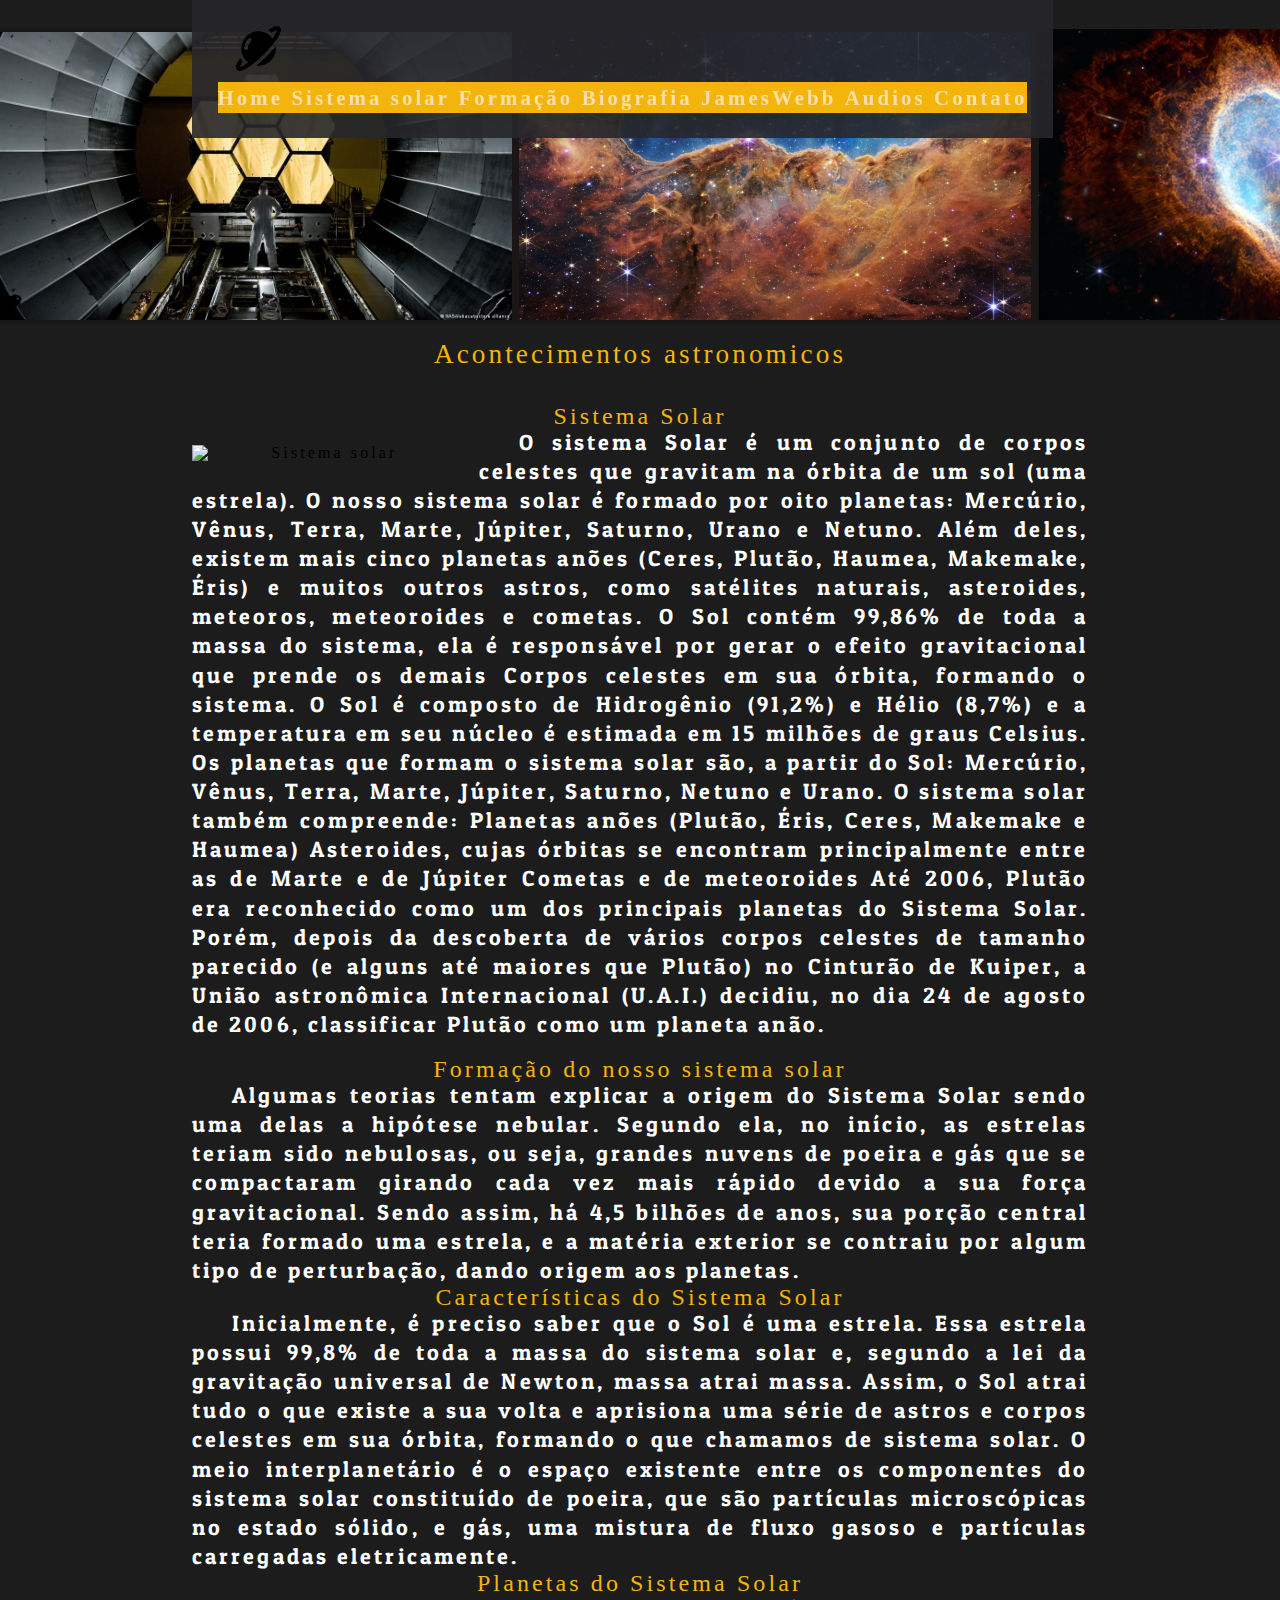
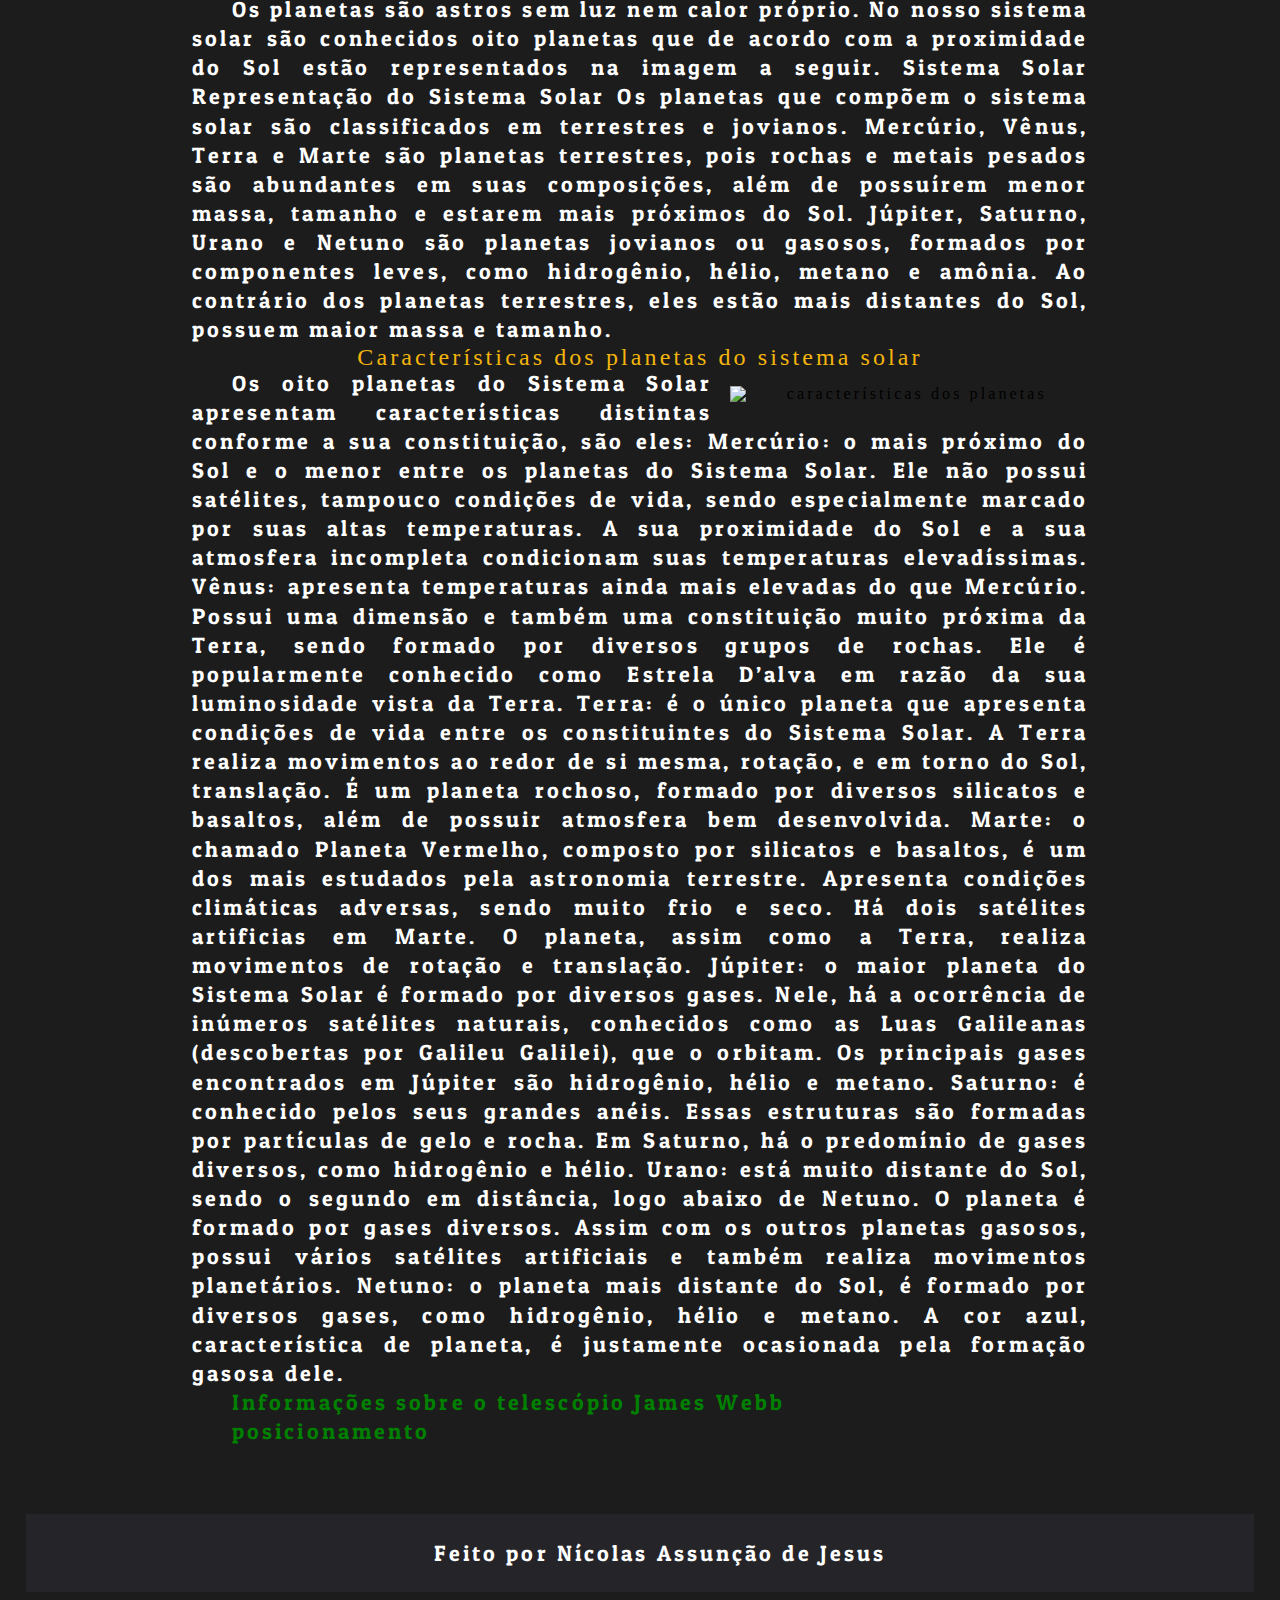
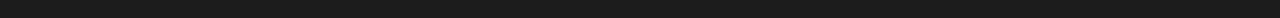
==== commit 8921e631: "Add files via upload" ====
--- a/index.html
+++ b/index.html
@@ -16,8 +16,7 @@
     <header>
          <nav class="menu">
           <div class="logo">
-            <h2>Logotipo</h2>
-          </div>
+       <img class="img_logo" src="img/imagem_3333333333-removebg-preview (1).png" alt="">
         <div class="itens_menu">
         <ul>
             <li><a href="index.html">Home</a></li>
@@ -26,6 +25,7 @@
             <li><a href="JamesWebb.html">Biografia JamesWebb</a></li>
             <li><a href="audios.html">Audios</a></li>
             <li><a href="contato.html">Contato</a></li>
+
         <ul>
           </div>
         </nav>
@@ -34,11 +34,11 @@
         </figure>
         <div id="scrool" class="scrollmenu">
             <div>
-                <img class="img_topo2" src="img/imagem natural1.jpg" alt="denji">
-                <img class="img_topo2" src="img/natural 23.jpg" alt="denji">
-                <img class="img_topo2" src="img/natural3.jpg" alt="denji">
-                <img class="img_topo2" src="img/natural4.jpg" alt="denji">
-                <img class="img_topo2" src="img/imagem natural 7.jpg" alt="denji">
+              <img class="olha" src="img/imagem natural1.jpg" alt="">
+              <img class="isso" src="img/imagem natural 7.jpg" alt="">
+               <img class="veja" src="img/natural 23.jpg" alt="">
+               <img class="como" src="img/natural4.jpg" alt="">
+
             </div>
         </div>
     </header>
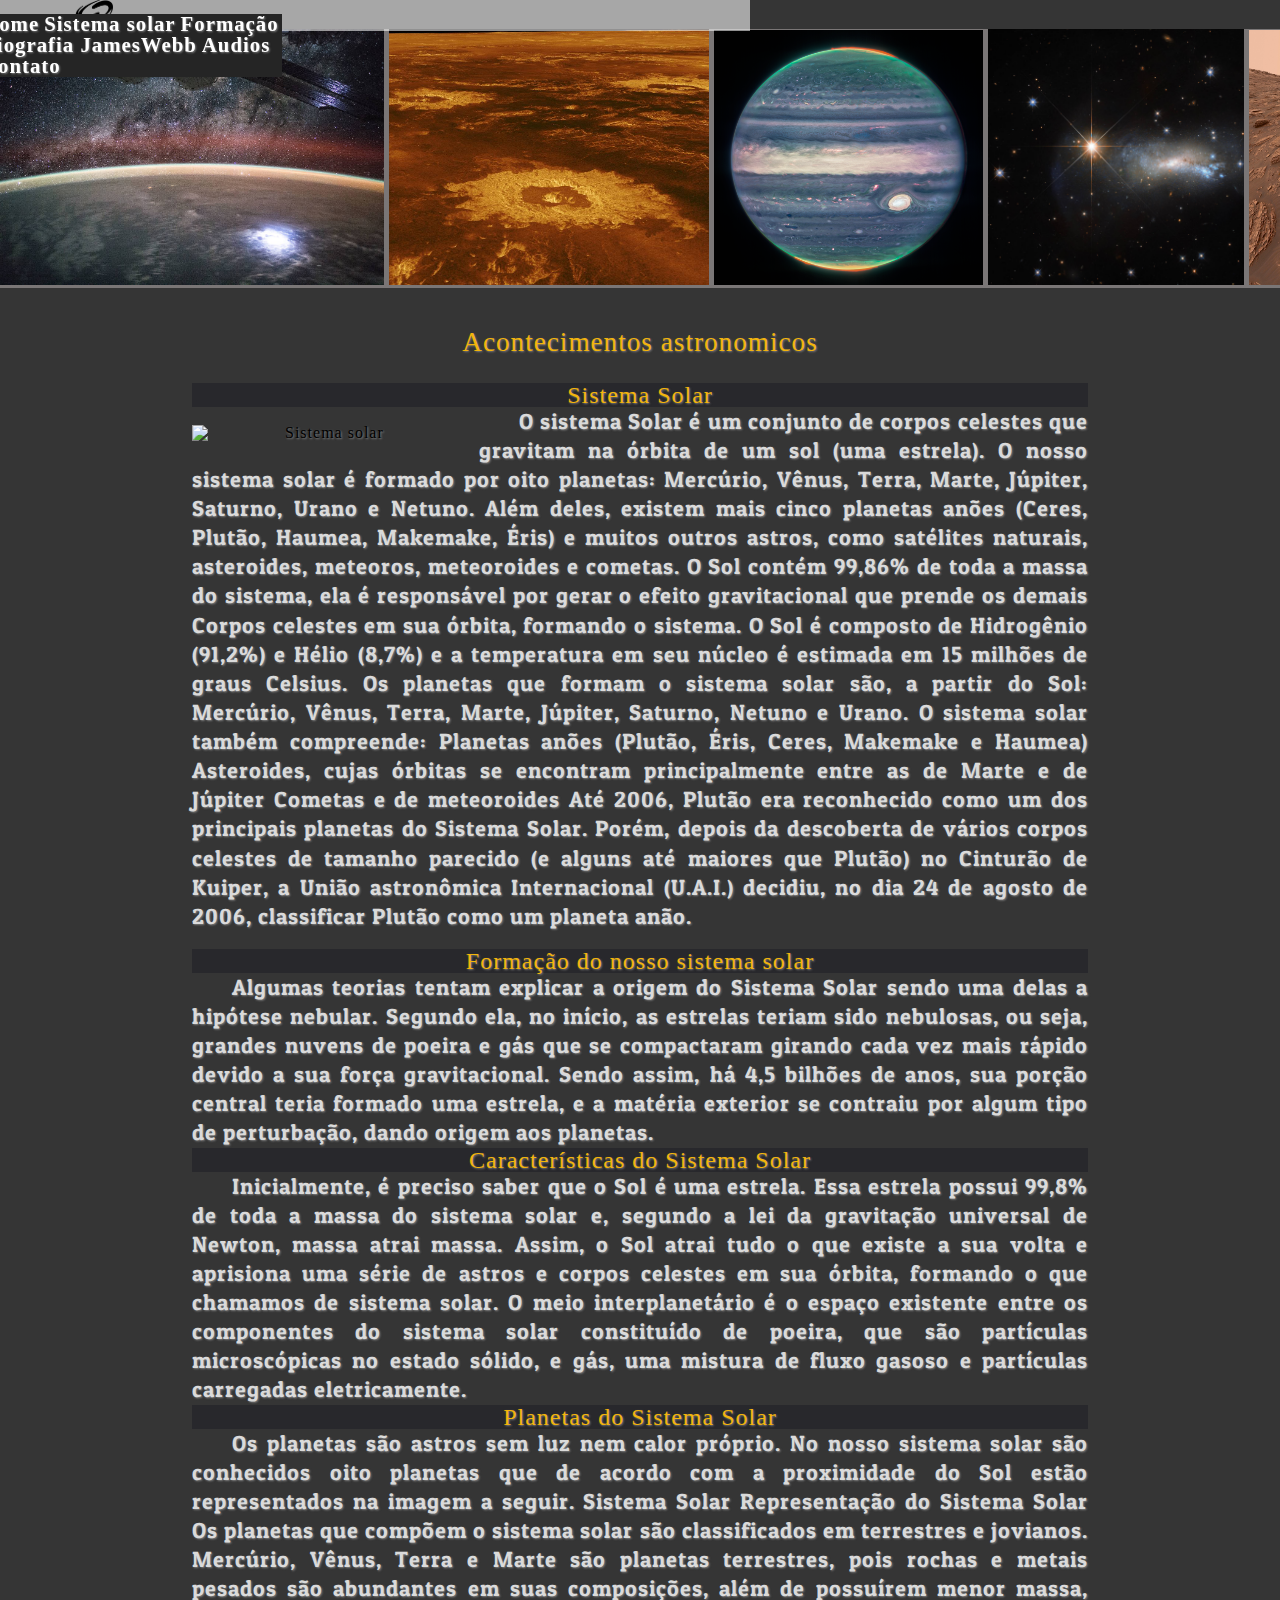
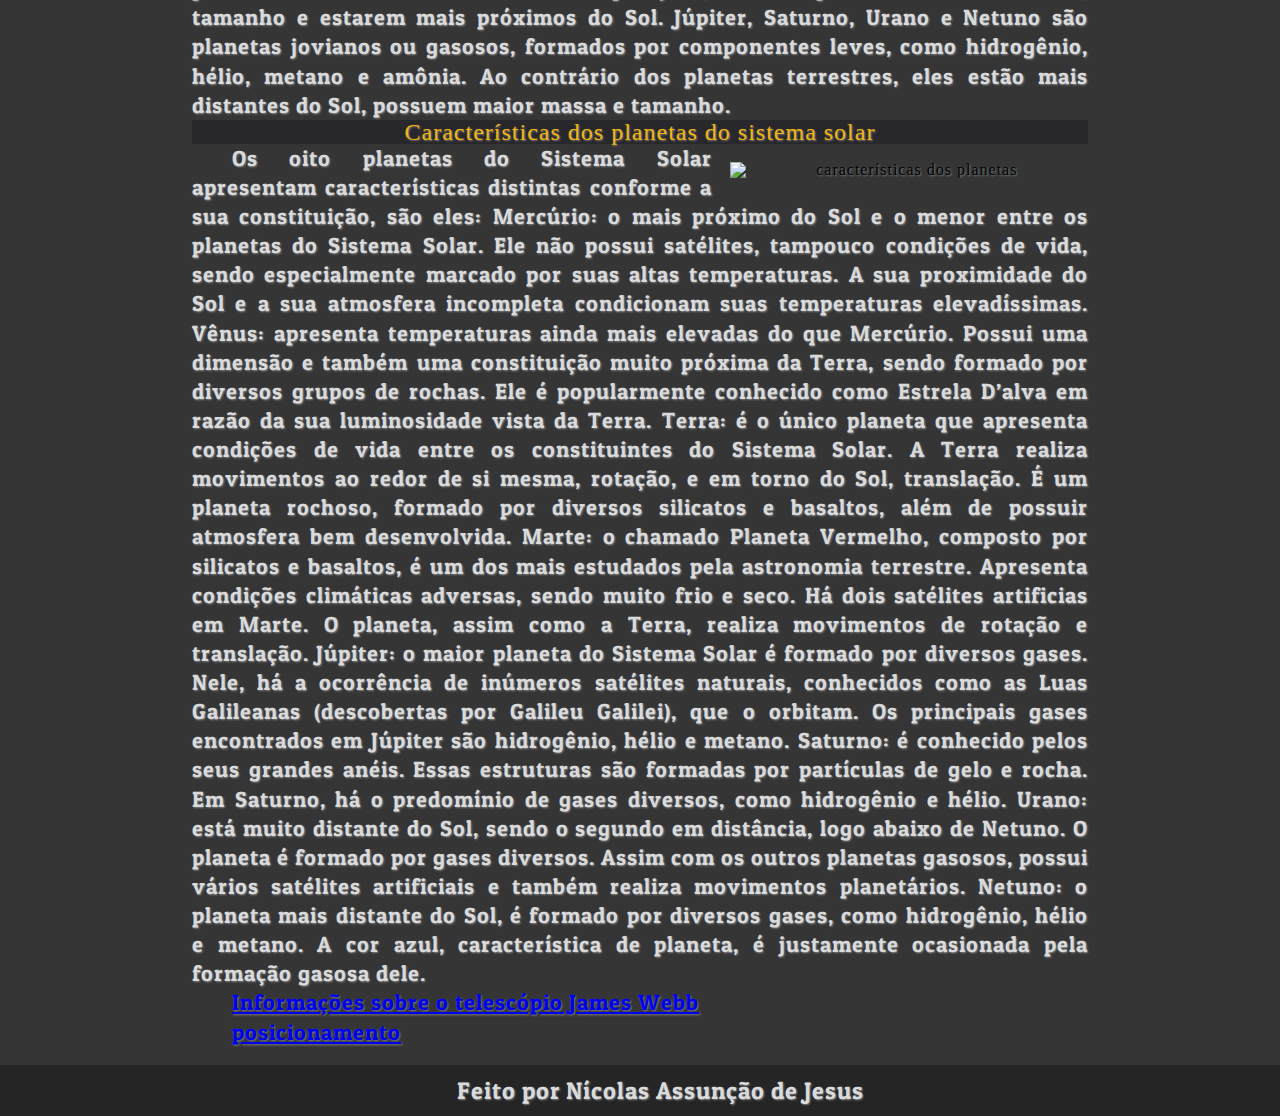
==== commit e27f0b2e: "Add files via upload" ====
--- a/index.html
+++ b/index.html
@@ -13,36 +13,48 @@
     <title>Astronomia</title>
 </head>
 <body>
-    <header>
-         <nav class="menu">
-          <div class="logo">
-       <img class="img_logo" src="img/imagem_3333333333-removebg-preview (1).png" alt="">
-        <div class="itens_menu">
+    <header class="fixo" >
+        <div class="logo">
+            <img  class="img_logo" src="img\Logo-do-espaco.png" alt="">
+            
+          </div>
+        <nav  class="itens_menu">
         <ul>
+           
             <li><a href="index.html">Home</a></li>
             <li><a href="index.html#Solar">Sistema solar</a></li>
             <li><a href="index.html#Formação">Formação</a></li>
             <li><a href="JamesWebb.html">Biografia JamesWebb</a></li>
             <li><a href="audios.html">Audios</a></li>
             <li><a href="contato.html">Contato</a></li>
-
         <ul>
-          </div>
         </nav>
-        <figure>
-            <img class="img_topo" src="img\James webb.webp" alt="">
-        </figure>
-        <div id="scrool" class="scrollmenu">
-            <div>
-              <img class="olha" src="img/imagem natural1.jpg" alt="">
-              <img class="isso" src="img/imagem natural 7.jpg" alt="">
-               <img class="veja" src="img/natural 23.jpg" alt="">
-               <img class="como" src="img/natural4.jpg" alt="">
-
-            </div>
+        
+       
+    </header>
+    <figure>
+        <img class="img_topo" src="img/foto linda.png" alt="">
+    </figure>
+    <div id="scrool" class="scrollmenu">
+        <div>
+            
+            <img class="p4" src="img/img4.jpg" alt="denji">
+            <img class="p2" src="img/img7.jpg" alt="denji">
+            <img class="p6" src="img/jupiterr.png" alt="denji">
+               
+            <img class="p5" src="img/img5.jpg" alt="denji">
+            <img class="p3" src="img/img3.png" alt="denji">
+        
+           
+           
+        
         </div>
-    </header>
+    </div>
         <div class="container">
+         <center>
+             <br>
+             <img class="opa" src="img/gif da nasaa - Copia.gif" alt="">
+         </center>
 
                     <h1>Acontecimentos astronomicos</h1>
 
@@ -107,40 +119,7 @@
 
                     </section>
         </div>
-        <style>
-            body{
-               
-            background-color: 	#1C1C1C;
-               background-size: cover;
-               background-attachment: fixed;
-                }
-
-            a:link{
-                color:green;
-                background-color: transparent;
-                text-decoration: none;
-            }
-
-            a:visited{
-                color:rgb(255, 86, 86);
-                background-color: transparent;
-                text-decoration: none;
-            }
-
-            a:hover{
-                color:red;
-                background-color: transparent;
-                text-decoration: none;
-            }
-
-            a:active{
-                color:yellow;
-                background-color: transparent;
-                text-decoration: none;
-            }
-        </style>
-        <footer>
-<p>Feito por Nícolas Assunção de Jesus</p>
-        </footer>
+       
+        <footer><p>Feito por Nícolas Assunção de Jesus</p></footer>
 </body>
 </html>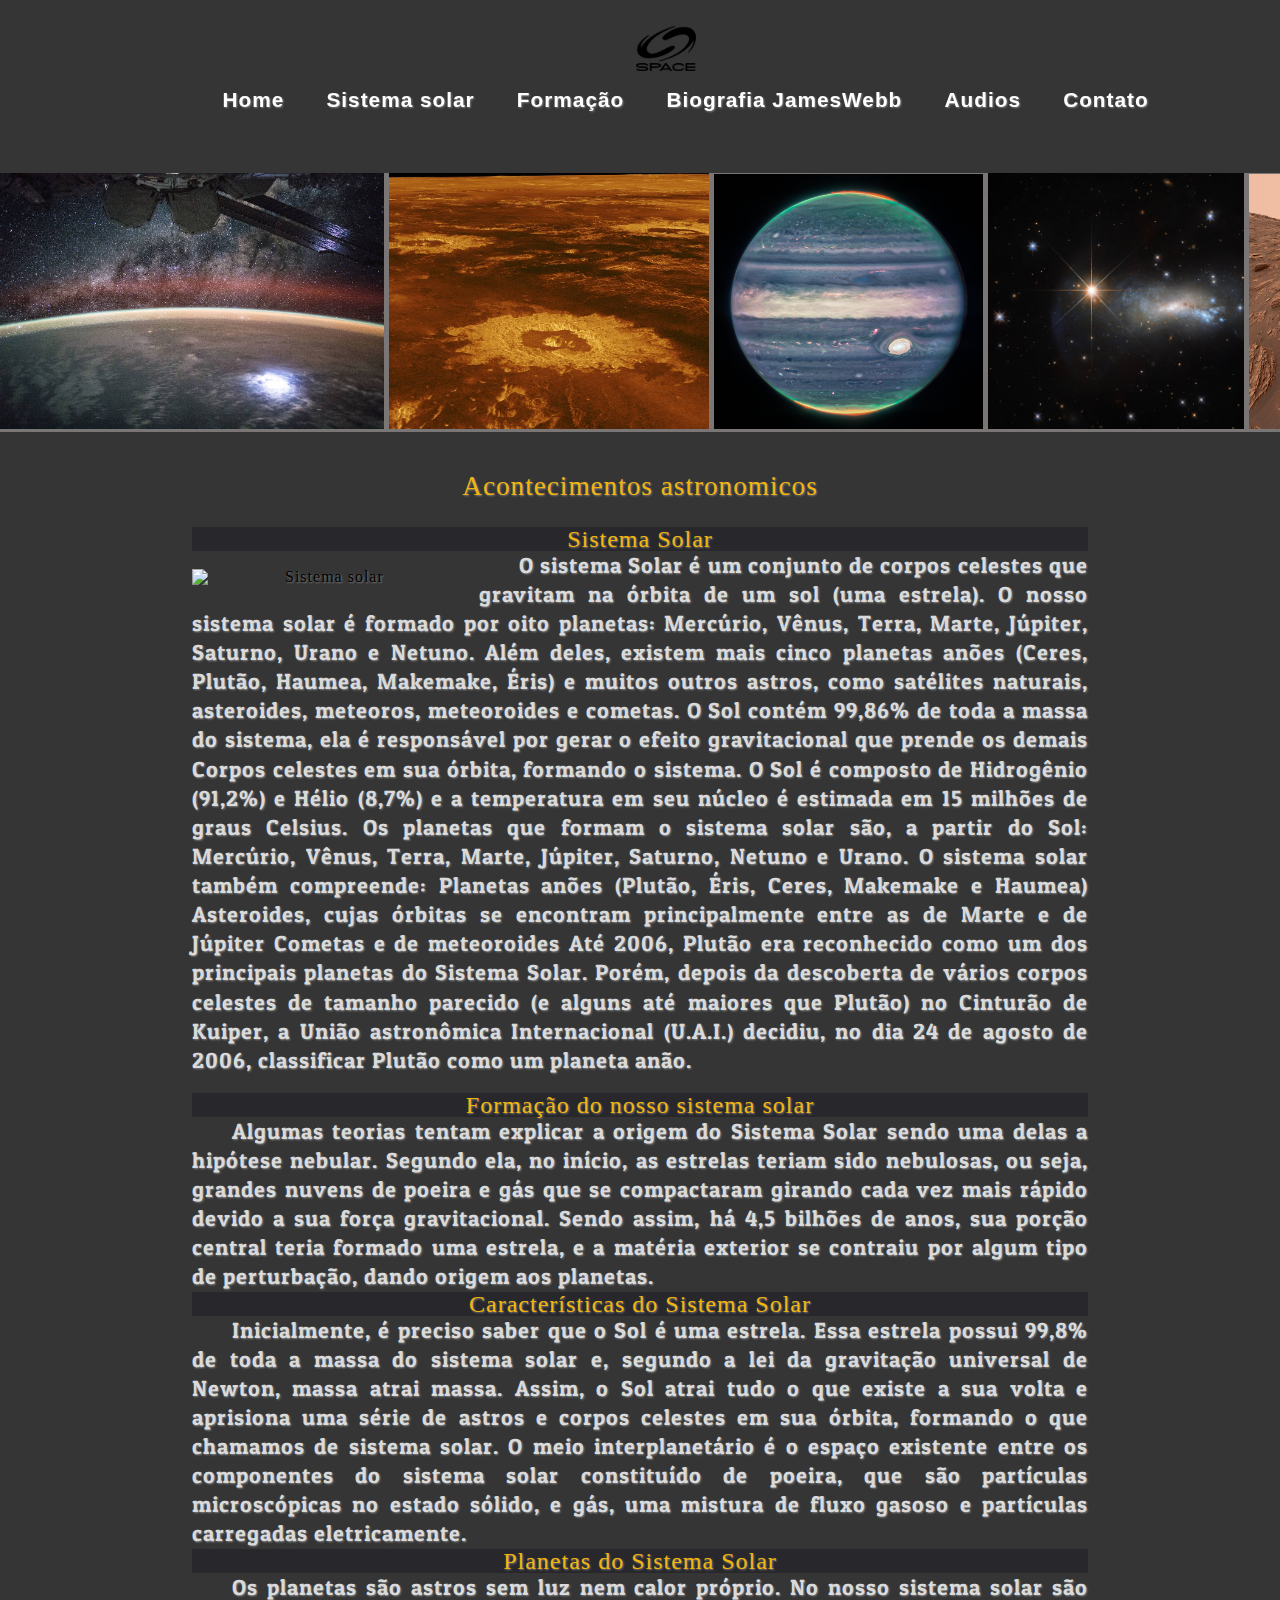
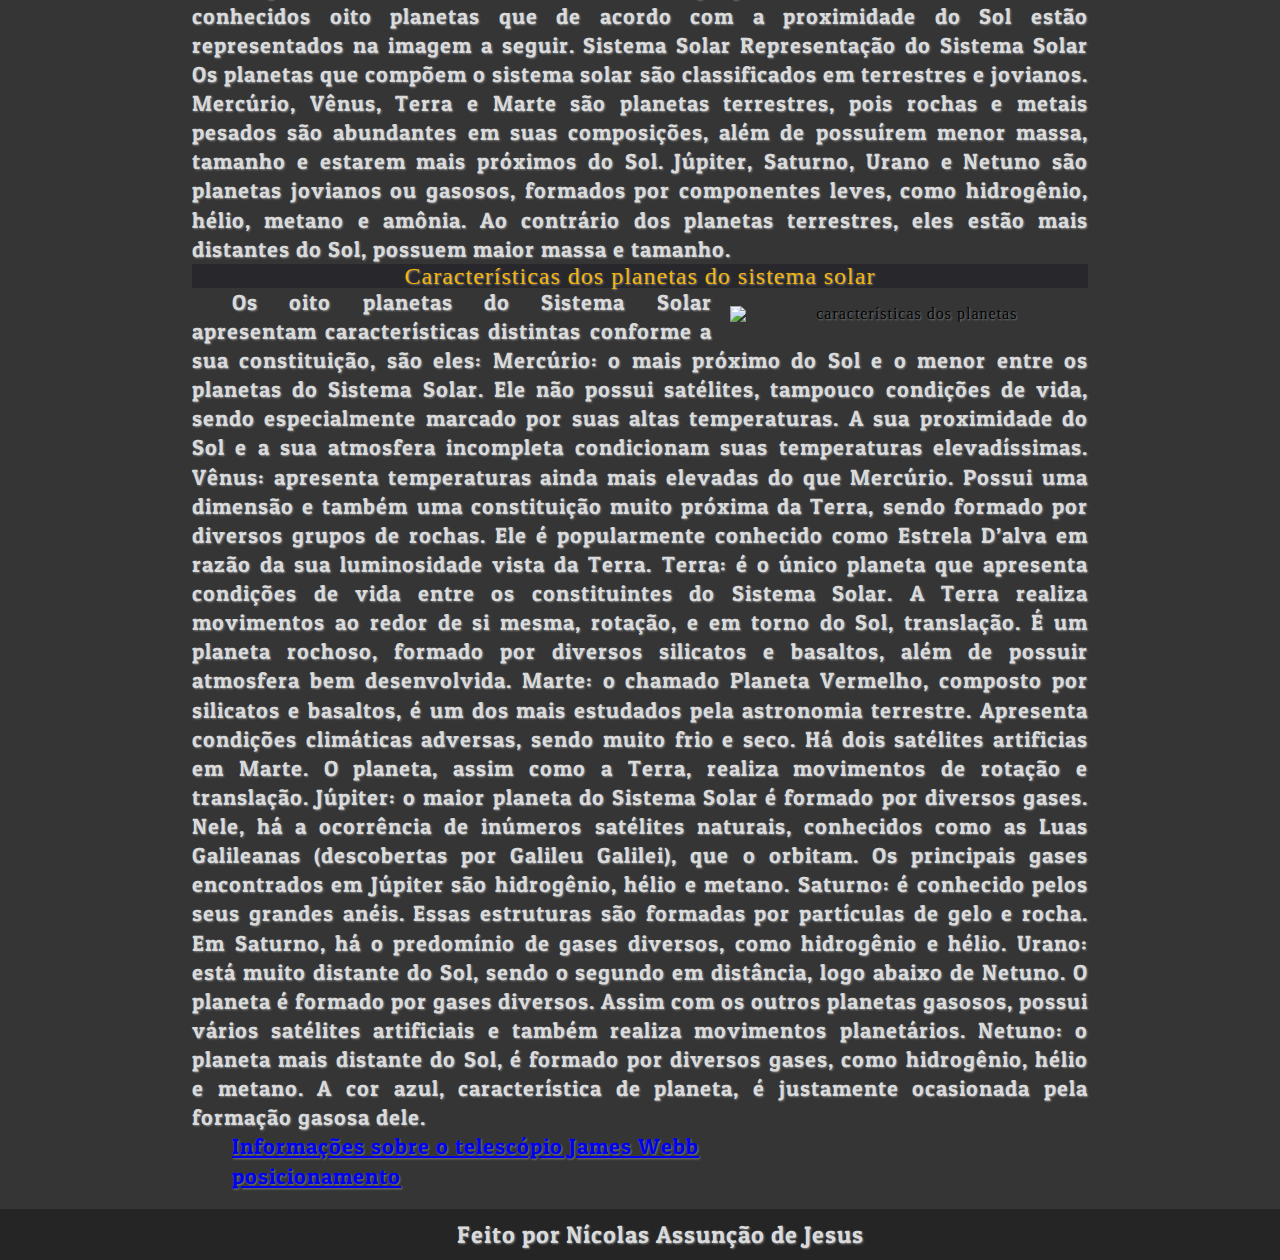
==== commit 3ddc9f1f: "Add files via upload" ====
--- a/index.html
+++ b/index.html
@@ -33,6 +33,15 @@
        
     </header>
     <figure>
+        <br>
+        <br>
+        <br>
+        <br>
+        <br>
+        <br>
+        <br>
+        <br>
+        <br>
         <img class="img_topo" src="img/foto linda.png" alt="">
     </figure>
     <div id="scrool" class="scrollmenu">
